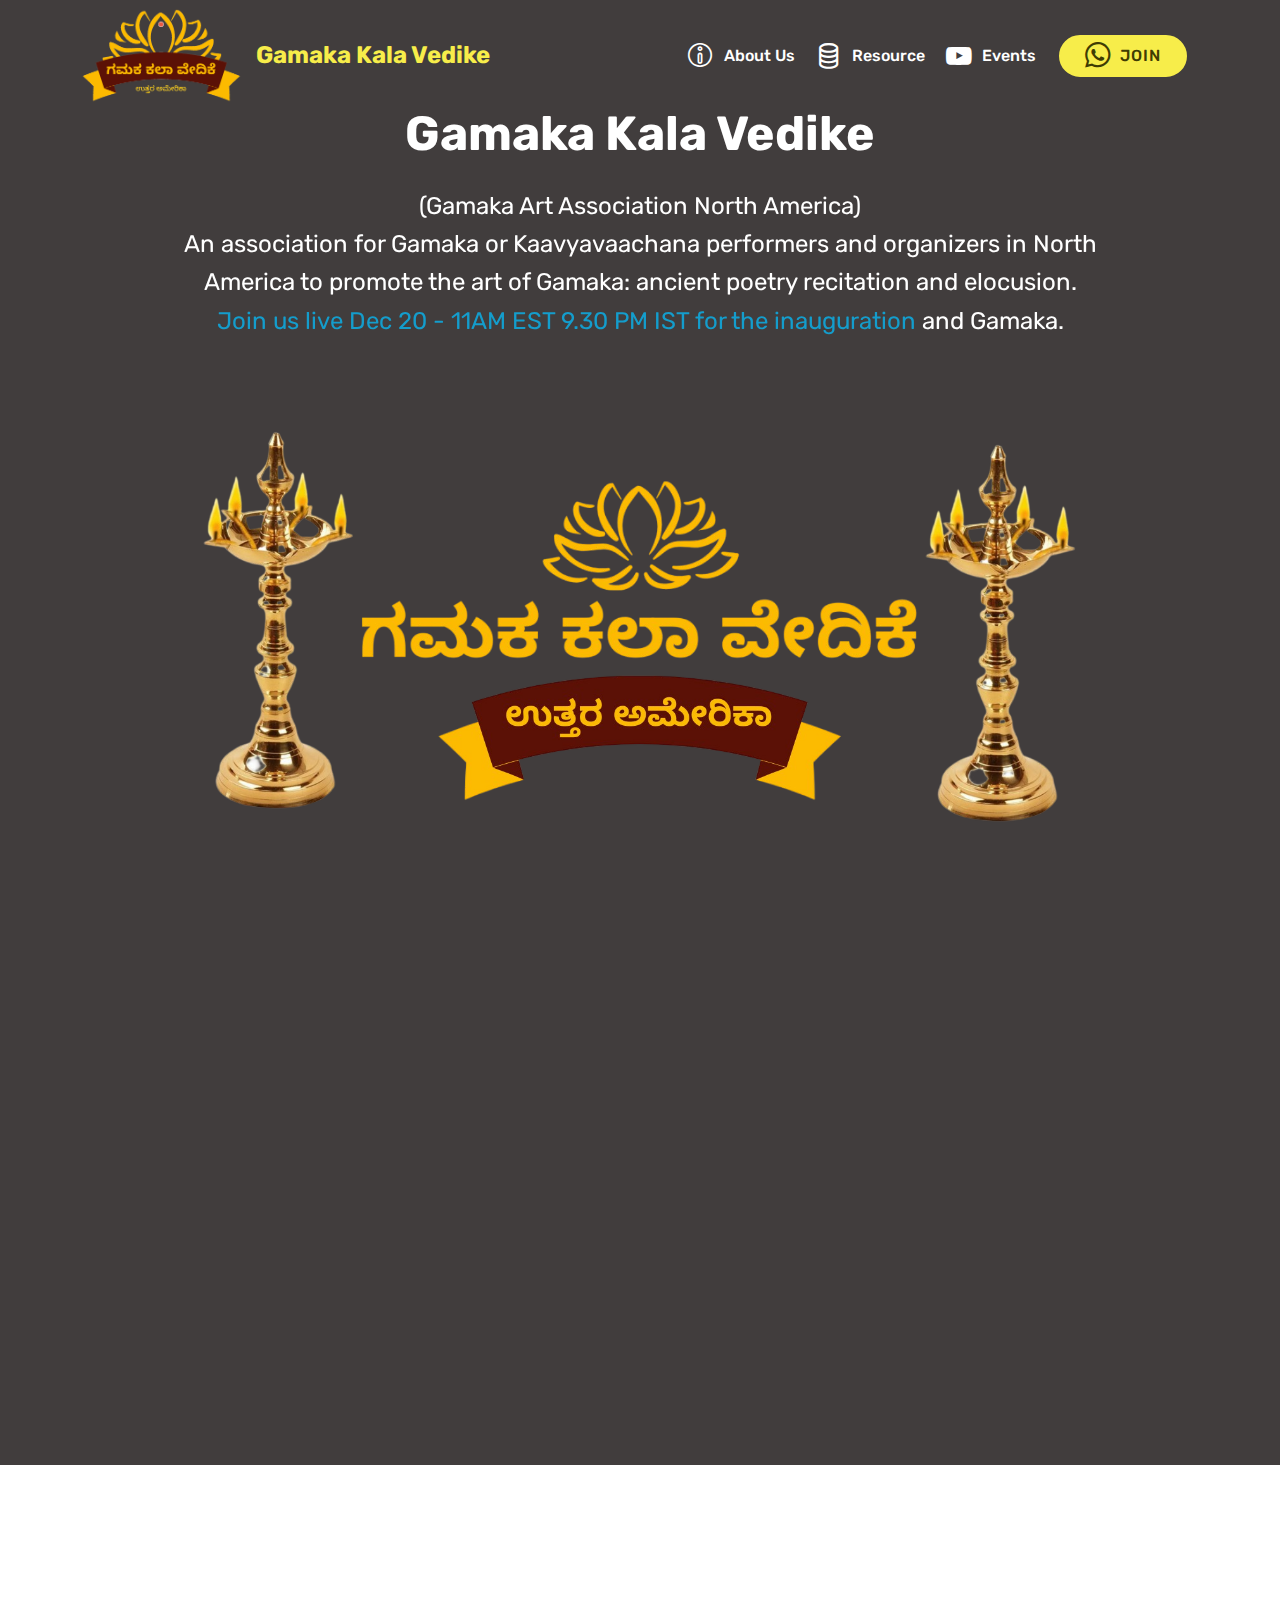
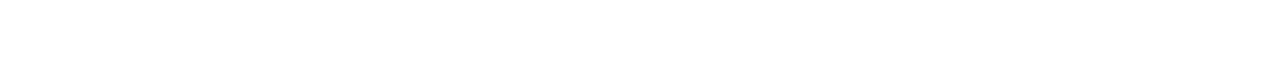
==== index.html @ f0cdc7da "create github pages" ====
<!DOCTYPE html>
<html  >
<head>
  <!-- Site made with Mobirise Website Builder v4.12.3, https://mobirise.com -->
  <meta charset="UTF-8">
  <meta http-equiv="X-UA-Compatible" content="IE=edge">
  <meta name="generator" content="Mobirise v4.12.3, mobirise.com">
  <meta name="twitter:card" content="summary_large_image"/>
  <meta name="twitter:image:src" content="assets/images/index-meta.png">
  <meta property="og:image" content="assets/images/index-meta.png">
  <meta name="twitter:title" content="Home">
  <meta name="viewport" content="width=device-width, initial-scale=1, minimum-scale=1">
  <link rel="shortcut icon" href="assets/images/gamakakala-logohight.png" type="image/x-icon">
  <meta name="description" content="">
  
  
  <title>Home</title>
  <link rel="stylesheet" href="assets/web/assets/mobirise-icons-bold/mobirise-icons-bold.css">
  <link rel="stylesheet" href="assets/web/assets/mobirise-icons2/mobirise2.css">
  <link rel="stylesheet" href="assets/bootstrap/css/bootstrap.min.css">
  <link rel="stylesheet" href="assets/bootstrap/css/bootstrap-grid.min.css">
  <link rel="stylesheet" href="assets/bootstrap/css/bootstrap-reboot.min.css">
  <link rel="stylesheet" href="assets/animatecss/animate.min.css">
  <link rel="stylesheet" href="assets/dropdown/css/style.css">
  <link rel="stylesheet" href="assets/tether/tether.min.css">
  <link rel="stylesheet" href="assets/socicon/css/styles.css">
  <link rel="stylesheet" href="assets/theme/css/style.css">
  <link rel="preload" as="style" href="assets/mobirise/css/mbr-additional.css"><link rel="stylesheet" href="assets/mobirise/css/mbr-additional.css" type="text/css">
  
  
  
</head>
<body>
  <section class="menu cid-s7NEBs3sLs" once="menu" id="menu1-0">

    

    <nav class="navbar navbar-expand beta-menu navbar-dropdown align-items-center navbar-fixed-top navbar-toggleable-sm">
        <button class="navbar-toggler navbar-toggler-right" type="button" data-toggle="collapse" data-target="#navbarSupportedContent" aria-controls="navbarSupportedContent" aria-expanded="false" aria-label="Toggle navigation">
            <div class="hamburger">
                <span></span>
                <span></span>
                <span></span>
                <span></span>
            </div>
        </button>
        <div class="menu-logo">
            <div class="navbar-brand">
                <span class="navbar-logo">
                    <a href="https://gamakakala.org">
                         <img src="assets/images/gamakakala-logohight.png" alt="Mobirise" title="" style="height: 6rem;">
                    </a>
                </span>
                <span class="navbar-caption-wrap"><a class="navbar-caption text-success display-5" href="http://www.gamakakala.org">
                        Gamaka Kala Vedike</a></span>
            </div>
        </div>
        <div class="collapse navbar-collapse" id="navbarSupportedContent">
            <ul class="navbar-nav nav-dropdown" data-app-modern-menu="true"><li class="nav-item">
                    <a class="nav-link link text-white display-4" href="about.html"><span class="mbrib-info mbr-iconfont mbr-iconfont-btn"></span>
                        
                        About Us
                    </a>
                </li><li class="nav-item"><a class="nav-link link text-white display-4" href="resource.html"><span class="mobi-mbri mobi-mbri-database mbr-iconfont mbr-iconfont-btn"></span>Resource</a></li><li class="nav-item">
                    <a class="nav-link link text-white display-4" href="events.html"><span class="socicon socicon-youtube mbr-iconfont mbr-iconfont-btn"></span>
                        
                        Events</a>
                </li></ul>
            <div class="navbar-buttons mbr-section-btn"><a class="btn btn-sm btn-success display-4" href="https://www.facebook.com/groups/2649922618562160" target="_blank"><span class="socicon socicon-whatsapp mbr-iconfont mbr-iconfont-btn"></span>
                    
                    JOIN</a></div>
        </div>
    </nav>
</section>

<section class="engine"><a href="https://mobirise.info/i">free web creation software</a></section><section class="header4 cid-s7NVdqr4i0" id="header4-7">

    

    

    <div class="container">
        <div class="row justify-content-md-center">
            <div class="media-content col-md-10">
                <h1 class="mbr-section-title align-center mbr-white pb-3 mbr-bold mbr-fonts-style display-2">Gamaka Kala Vedike</h1>
                
                <div class="mbr-text align-center mbr-white pb-3">
                    <p class="mbr-text mbr-fonts-style display-5">
                        (Gamaka Art Association North America)<br>An association for Gamaka or Kaavyavaachana performers and organizers in North America to promote the art of Gamaka: ancient poetry recitation and elocusion.<br><a href="http://bit.ly/gamaka" target="_blank">Join us live Dec 20 - 11AM EST 9.30 PM IST for the inauguration</a>&nbsp;and Gamaka.<br>
                    </p>
                </div>
                
            </div>
            <div class="mbr-figure pt-5">
                <img src="assets/images/gamaka-nat-v2-1.png" alt="Mobirise" title="" style="width: 80%;">
            </div>
        </div>
    </div>
</section>

<section class="mbr-section form1 cid-s7NSHzChxS" id="form1-6">

    

    
    <div class="container">
        <div class="row justify-content-center">
            <div class="title col-12 col-lg-8">
                <h2 class="mbr-section-title align-center pb-3 mbr-fonts-style display-2">
                    CONTACT FORM
                </h2>
                <h3 class="mbr-section-subtitle align-center mbr-light pb-3 mbr-fonts-style display-5">Get in touch with us; join us!</h3>
            </div>
        </div>
    </div>
    <div class="container">
        <div class="row justify-content-center">
            <div class="media-container-column col-lg-8" data-form-type="formoid">
                <!---Formbuilder Form--->
                <form action="https://mobirise.com/" method="POST" class="mbr-form form-with-styler" data-form-title="Mobirise Form"><input type="hidden" name="email" data-form-email="true" value="D4u4CJwfIq8GP50N/EvflK7yqZ7VTFRrz1gH/+6jGFUzDBygM/PMvpFRmNLIQyuiH9C1dJo1rp2cYY/dZ5E023q82LsS6z43+KZqED38R68aZw31D2ewgvrB7MjeIgRw">
                    <div class="row">
                        <div hidden="hidden" data-form-alert="" class="alert alert-success col-12">Thanks for filling out the form!</div>
                        <div hidden="hidden" data-form-alert-danger="" class="alert alert-danger col-12">
                        </div>
                    </div>
                    <div class="dragArea row">
                        <div class="col-md-4  form-group" data-for="name">
                            <label for="name-form1-6" class="form-control-label mbr-fonts-style display-7">Name</label>
                            <input type="text" name="name" data-form-field="Name" required="required" class="form-control display-7" id="name-form1-6">
                        </div>
                        <div class="col-md-4  form-group" data-for="email">
                            <label for="email-form1-6" class="form-control-label mbr-fonts-style display-7">Email</label>
                            <input type="email" name="email" data-form-field="Email" required="required" class="form-control display-7" id="email-form1-6">
                        </div>
                        <div data-for="phone" class="col-md-4  form-group">
                            <label for="phone-form1-6" class="form-control-label mbr-fonts-style display-7">Phone</label>
                            <input type="tel" name="phone" data-form-field="Phone" class="form-control display-7" id="phone-form1-6">
                        </div>
                        <div data-for="message" class="col-md-12 form-group">
                            <label for="message-form1-6" class="form-control-label mbr-fonts-style display-7">Message</label>
                            <textarea name="message" data-form-field="Message" class="form-control display-7" id="message-form1-6"></textarea>
                        </div>
                        <div class="col-md-12 input-group-btn align-center"><button type="submit" class="btn btn-form btn-success display-4" href="mailto:kaavyavaachana@gmail.com"><span class="socicon socicon-mail mbr-iconfont mbr-iconfont-btn"></span>SEND</button></div>
                    </div>
                </form><!---Formbuilder Form--->
            </div>
        </div>
    </div>
</section>

<section class="cid-s7NYwqp7ku mbr-reveal" id="footer1-8">

    

    

    <div class="container">
        <div class="media-container-row content text-white">
            <div class="col-12 col-md-3">
                <div class="media-wrap">
                    <a href="http://gamakakala.org">
                        <img src="assets/images/gamakakala-logohight.png" alt="Mobirise" title="">
                    </a>
                </div>
            </div>
            <div class="col-12 col-md-3 mbr-fonts-style display-7">
                <h5 class="pb-3">Contacts</h5>
                <p class="mbr-text">kaavyavaachana - gmail.com<br><a href="http://www.gamakakala.org" class="text-success">http://www.gamakakala.org</a></p>
            </div>
            <div class="col-12 col-md-3 mbr-fonts-style display-7">
                <h5 class="pb-3"></h5>
                <p class="mbr-text"><br><br></p>
            </div>
            <div class="col-12 col-md-3 mbr-fonts-style display-7">
                <h5 class="pb-3"></h5>
                <p class="mbr-text"></p>
            </div>
        </div>
        <div class="footer-lower">
            <div class="media-container-row">
                <div class="col-sm-12">
                    <hr>
                </div>
            </div>
            <div class="media-container-row mbr-white">
                <div class="col-sm-6 copyright">
                    <p class="mbr-text mbr-fonts-style display-7">
                        © Copyright 2020 GAKAVENA - All Rights Reserved
                    </p>
                </div>
                <div class="col-md-6">
                    <div class="social-list align-right">
                        <div class="soc-item">
                            <a href="https://www.youtube.com/channel/UCVbniiZq8bMum5ZDbmAj9BQ" target="_blank">
                                <span class="mbr-iconfont mbr-iconfont-social socicon-youtube socicon"></span>
                            </a>
                        </div>
                        <div class="soc-item">
                            <a href="https://www.facebook.com/groups/havyaks" target="_blank">
                                <span class="mbr-iconfont mbr-iconfont-social socicon-facebook socicon"></span>
                            </a>
                        </div>
                        <div class="soc-item">
                            <a href="https://www.youtube.com/c/mobirise" target="_blank">
                                <span class="mbr-iconfont mbr-iconfont-social socicon-twitter socicon"></span>
                            </a>
                        </div>
                        
                        
                        
                    </div>
                </div>
            </div>
        </div>
    </div>
</section>


  <script src="assets/web/assets/jquery/jquery.min.js"></script>
  <script src="assets/popper/popper.min.js"></script>
  <script src="assets/bootstrap/js/bootstrap.min.js"></script>
  <script src="assets/smoothscroll/smooth-scroll.js"></script>
  <script src="assets/viewportchecker/jquery.viewportchecker.js"></script>
  <script src="assets/dropdown/js/nav-dropdown.js"></script>
  <script src="assets/dropdown/js/navbar-dropdown.js"></script>
  <script src="assets/touchswipe/jquery.touch-swipe.min.js"></script>
  <script src="assets/tether/tether.min.js"></script>
  <script src="assets/theme/js/script.js"></script>
  <script src="assets/formoid/formoid.min.js"></script>
  
  
 <div id="scrollToTop" class="scrollToTop mbr-arrow-up"><a style="text-align: center;"><i class="mbr-arrow-up-icon mbr-arrow-up-icon-cm cm-icon cm-icon-smallarrow-up"></i></a></div>
    <input name="animation" type="hidden">
  </body>
</html>
---- assets/web/assets/mobirise-icons-bold/mobirise-icons-bold.css ----
@font-face {
  font-family: 'mobirise-icons-bold';
  font-display: swap;
  src:  url('mobirise-icons-bold.eot?m1l4yr');
  src:  url('mobirise-icons-bold.eot?m1l4yr#iefix') format('embedded-opentype'),
    url('mobirise-icons-bold.ttf?m1l4yr') format('truetype'),
    url('mobirise-icons-bold.woff?m1l4yr') format('woff'),
    url('mobirise-icons-bold.svg?m1l4yr#mobirise-icons-bold') format('svg');
  font-weight: normal;
  font-style: normal;
}

[class^="mbrib-"], [class*="mbrib-"] {
  /* use !important to prevent issues with browser extensions that change fonts */
  font-family: 'mobirise-icons-bold' !important;
  speak: none;
  font-style: normal;
  font-weight: normal;
  font-variant: normal;
  text-transform: none;
  line-height: 1;

  /* Better Font Rendering =========== */
  -webkit-font-smoothing: antialiased;
  -moz-osx-font-smoothing: grayscale;
}

.mbrib-add-submenu:before {
  content: "\e900";
}
.mbrib-alert:before {
  content: "\e901";
}
.mbrib-align-center:before {
  content: "\e902";
}
.mbrib-align-justify:before {
  content: "\e903";
}
.mbrib-align-left:before {
  content: "\e904";
}
.mbrib-align-right:before {
  content: "\e905";
}
.mbrib-android:before {
  content: "\e906";
}
.mbrib-apple:before {
  content: "\e907";
}
.mbrib-arrow-down:before {
  content: "\e908";
}
.mbrib-arrow-next:before {
  content: "\e909";
}
.mbrib-arrow-prev:before {
  content: "\e90a";
}
.mbrib-arrow-up:before {
  content: "\e90b";
}
.mbrib-bold:before {
  content: "\e90c";
}
.mbrib-bookmark:before {
  content: "\e90d";
}
.mbrib-bootstrap:before {
  content: "\e90e";
}
.mbrib-briefcase:before {
  content: "\e90f";
}
.mbrib-browse:before {
  content: "\e910";
}
.mbrib-bulleted-list:before {
  content: "\e911";
}
.mbrib-calendar:before {
  content: "\e912";
}
.mbrib-camera:before {
  content: "\e913";
}
.mbrib-cart-add:before {
  content: "\e914";
}
.mbrib-cart-full:before {
  content: "\e915";
}
.mbrib-cash:before {
  content: "\e916";
}
.mbrib-change-style:before {
  content: "\e917";
}
.mbrib-chat:before {
  content: "\e918";
}
.mbrib-clock:before {
  content: "\e919";
}
.mbrib-close:before {
  content: "\e91a";
}
.mbrib-cloud:before {
  content: "\e91b";
}
.mbrib-code:before {
  content: "\e91c";
}
.mbrib-contact-form:before {
  content: "\e91d";
}
.mbrib-credit-card:before {
  content: "\e91e";
}
.mbrib-cursor-click:before {
  content: "\e91f";
}
.mbrib-cust-feedback:before {
  content: "\e920";
}
.mbrib-database:before {
  content: "\e921";
}
.mbrib-delivery:before {
  content: "\e922";
}
.mbrib-desktop:before {
  content: "\e923";
}
.mbrib-devices:before {
  content: "\e924";
}
.mbrib-down:before {
  content: "\e925";
}
.mbrib-download:before {
  content: "\e926";
}
.mbrib-drag-n-drop:before {
  content: "\e927";
}
.mbrib-drag-n-drop2:before {
  content: "\e928";
}
.mbrib-edit:before {
  content: "\e929";
}
.mbrib-edit2:before {
  content: "\e92a";
}
.mbrib-error:before {
  content: "\e92b";
}
.mbrib-extension:before {
  content: "\e92c";
}
.mbrib-features:before {
  content: "\e92d";
}
.mbrib-file:before {
  content: "\e92e";
}
.mbrib-flag:before {
  content: "\e92f";
}
.mbrib-folder:before {
  content: "\e930";
}
.mbrib-gift:before {
  content: "\e931";
}
.mbrib-github:before {
  content: "\e932";
}
.mbrib-globe-2:before {
  content: "\e933";
}
.mbrib-globe:before {
  content: "\e934";
}
.mbrib-growing-chart:before {
  content: "\e935";
}
.mbrib-hearth:before {
  content: "\e936";
}
.mbrib-help:before {
  content: "\e937";
}
.mbrib-home:before {
  content: "\e938";
}
.mbrib-hot-cup:before {
  content: "\e939";
}
.mbrib-idea:before {
  content: "\e93a";
}
.mbrib-image-gallery:before {
  content: "\e93b";
}
.mbrib-image-slider:before {
  content: "\e93c";
}
.mbrib-info:before {
  content: "\e93d";
}
.mbrib-italic:before {
  content: "\e93e";
}
.mbrib-key:before {
  content: "\e93f";
}
.mbrib-laptop:before {
  content: "\e940";
}
.mbrib-layers:before {
  content: "\e941";
}
.mbrib-left-right:before {
  content: "\e942";
}
.mbrib-left:before {
  content: "\e943";
}
.mbrib-letter:before {
  content: "\e944";
}
.mbrib-like:before {
  content: "\e945";
}
.mbrib-link:before {
  content: "\e946";
}
.mbrib-lock:before {
  content: "\e947";
}
.mbrib-login:before {
  content: "\e948";
}
.mbrib-logout:before {
  content: "\e949";
}
.mbrib-magic-stick:before {
  content: "\e94a";
}
.mbrib-map-pin:before {
  content: "\e94b";
}
.mbrib-menu:before {
  content: "\e94c";
}
.mbrib-mobile:before {
  content: "\e94d";
}
.mbrib-mobile2:before {
  content: "\e94e";
}
.mbrib-mobirise:before {
  content: "\e94f";
}
.mbrib-more-horizontal:before {
  content: "\e950";
}
.mbrib-more-vertical:before {
  content: "\e951";
}
.mbrib-music:before {
  content: "\e952";
}
.mbrib-new-file:before {
  content: "\e953";
}
.mbrib-numbered-list:before {
  content: "\e954";
}
.mbrib-opened-folder:before {
  content: "\e955";
}
.mbrib-pages:before {
  content: "\e956";
}
.mbrib-paper-plane:before {
  content: "\e957";
}
.mbrib-paperclip:before {
  content: "\e958";
}
.mbrib-photo:before {
  content: "\e959";
}
.mbrib-photos:before {
  content: "\e95a";
}
.mbrib-pin:before {
  content: "\e95b";
}
.mbrib-play:before {
  content: "\e95c";
}
.mbrib-plus:before {
  content: "\e95d";
}
.mbrib-preview:before {
  content: "\e95e";
}
.mbrib-print:before {
  content: "\e95f";
}
.mbrib-protect:before {
  content: "\e960";
}
.mbrib-question:before {
  content: "\e961";
}
.mbrib-quote-left:before {
  content: "\e962";
}
.mbrib-quote-right:before {
  content: "\e963";
}
.mbrib-redo:before {
  content: "\e964";
}
.mbrib-refresh:before {
  content: "\e965";
}
.mbrib-responsive:before {
  content: "\e966";
}
.mbrib-right:before {
  content: "\e967";
}
.mbrib-rocket:before {
  content: "\e968";
}
.mbrib-sad-face:before {
  content: "\e969";
}
.mbrib-sale:before {
  content: "\e96a";
}
.mbrib-save:before {
  content: "\e96b";
}
.mbrib-search:before {
  content: "\e96c";
}
.mbrib-setting:before {
  content: "\e96d";
}
.mbrib-setting2:before {
  content: "\e96e";
}
.mbrib-setting3:before {
  content: "\e96f";
}
.mbrib-share:before {
  content: "\e970";
}
.mbrib-shopping-bag:before {
  content: "\e971";
}
.mbrib-shopping-basket:before {
  content: "\e972";
}
.mbrib-shopping-cart:before {
  content: "\e973";
}
.mbrib-sites:before {
  content: "\e974";
}
.mbrib-smile-face:before {
  content: "\e975";
}
.mbrib-speed:before {
  content: "\e976";
}
.mbrib-star:before {
  content: "\e977";
}
.mbrib-success:before {
  content: "\e978";
}
.mbrib-sun:before {
  content: "\e979";
}
.mbrib-sun2:before {
  content: "\e97a";
}
.mbrib-tablet-vertical:before {
  content: "\e97b";
}
.mbrib-tablet:before {
  content: "\e97c";
}
.mbrib-target:before {
  content: "\e97d";
}
.mbrib-timer:before {
  content: "\e97e";
}
.mbrib-to-ftp:before {
  content: "\e97f";
}
.mbrib-to-local-drive:before {
  content: "\e980";
}
.mbrib-touch-swipe:before {
  content: "\e981";
}
.mbrib-touch:before {
  content: "\e982";
}
.mbrib-trash:before {
  content: "\e983";
}
.mbrib-underline:before {
  content: "\e984";
}
.mbrib-undo:before {
  content: "\e985";
}
.mbrib-unlink:before {
  content: "\e986";
}
.mbrib-unlock:before {
  content: "\e987";
}
.mbrib-up-down:before {
  content: "\e988";
}
.mbrib-up:before {
  content: "\e989";
}
.mbrib-update:before {
  content: "\e98a";
}
.mbrib-upload:before {
  content: "\e98b";
}
.mbrib-user:before {
  content: "\e98c";
}
.mbrib-user2:before {
  content: "\e98d";
}
.mbrib-users:before {
  content: "\e98e";
}
.mbrib-video-play:before {
  content: "\e98f";
}
.mbrib-video:before {
  content: "\e990";
}
.mbrib-watch:before {
  content: "\e991";
}
.mbrib-website-theme:before {
  content: "\e992";
}
.mbrib-wifi:before {
  content: "\e993";
}
.mbrib-windows:before {
  content: "\e994";
}
.mbrib-zoom-out:before {
  content: "\e995";
}
---- assets/web/assets/mobirise-icons2/mobirise2.css ----
@font-face {
  font-family: 'Moririse2';
  font-display: swap;
  src:  url('mobirise2.eot?f2bix4');
  src:  url('mobirise2.eot?f2bix4#iefix') format('embedded-opentype'),
    url('mobirise2.ttf?f2bix4') format('truetype'),
    url('mobirise2.woff?f2bix4') format('woff'),
    url('mobirise2.svg?f2bix4#mobirise2') format('svg');
  font-weight: normal;
  font-style: normal;
}

[class^="mobi-"], [class*=" mobi-"] {
  /* use !important to prevent issues with browser extensions that change fonts */
  font-family: 'Moririse2' !important;
  speak: none;
  font-style: normal;
  font-weight: normal;
  font-variant: normal;
  text-transform: none;
  line-height: 1;

  /* Better Font Rendering =========== */
  -webkit-font-smoothing: antialiased;
  -moz-osx-font-smoothing: grayscale;
}

.mobi-mbri-add-submenu:before {
  content: "\e900";
}
.mobi-mbri-alert:before {
  content: "\e901";
}
.mobi-mbri-align-center:before {
  content: "\e902";
}
.mobi-mbri-align-justify:before {
  content: "\e903";
}
.mobi-mbri-align-left:before {
  content: "\e904";
}
.mobi-mbri-align-right:before {
  content: "\e905";
}
.mobi-mbri-android:before {
  content: "\e906";
}
.mobi-mbri-apple:before {
  content: "\e907";
}
.mobi-mbri-arrow-down:before {
  content: "\e908";
}
.mobi-mbri-arrow-next:before {
  content: "\e909";
}
.mobi-mbri-arrow-prev:before {
  content: "\e90a";
}
.mobi-mbri-arrow-up:before {
  content: "\e90b";
}
.mobi-mbri-bold:before {
  content: "\e90c";
}
.mobi-mbri-bookmark:before {
  content: "\e90d";
}
.mobi-mbri-bootstrap:before {
  content: "\e90e";
}
.mobi-mbri-briefcase:before {
  content: "\e90f";
}
.mobi-mbri-browse:before {
  content: "\e910";
}
.mobi-mbri-bulleted-list:before {
  content: "\e911";
}
.mobi-mbri-calendar:before {
  content: "\e912";
}
.mobi-mbri-camera:before {
  content: "\e913";
}
.mobi-mbri-cart-add:before {
  content: "\e914";
}
.mobi-mbri-cart-full:before {
  content: "\e915";
}
.mobi-mbri-cash:before {
  content: "\e916";
}
.mobi-mbri-change-style:before {
  content: "\e917";
}
.mobi-mbri-chat:before {
  content: "\e918";
}
.mobi-mbri-clock:before {
  content: "\e919";
}
.mobi-mbri-close:before {
  content: "\e91a";
}
.mobi-mbri-cloud:before {
  content: "\e91b";
}
.mobi-mbri-code:before {
  content: "\e91c";
}
.mobi-mbri-contact-form:before {
  content: "\e91d";
}
.mobi-mbri-credit-card:before {
  content: "\e91e";
}
.mobi-mbri-cursor-click:before {
  content: "\e91f";
}
.mobi-mbri-cust-feedback:before {
  content: "\e920";
}
.mobi-mbri-database:before {
  content: "\e921";
}
.mobi-mbri-delivery:before {
  content: "\e922";
}
.mobi-mbri-desktop:before {
  content: "\e923";
}
.mobi-mbri-devices:before {
  content: "\e924";
}
.mobi-mbri-down:before {
  content: "\e925";
}
.mobi-mbri-download-2:before {
  content: "\e926";
}
.mobi-mbri-download:before {
  content: "\e927";
}
.mobi-mbri-drag-n-drop-2:before {
  content: "\e928";
}
.mobi-mbri-drag-n-drop:before {
  content: "\e929";
}
.mobi-mbri-edit-2:before {
  content: "\e92a";
}
.mobi-mbri-edit:before {
  content: "\e92b";
}
.mobi-mbri-error:before {
  content: "\e92c";
}
.mobi-mbri-extension:before {
  content: "\e92d";
}
.mobi-mbri-features:before {
  content: "\e92e";
}
.mobi-mbri-file:before {
  content: "\e92f";
}
.mobi-mbri-flag:before {
  content: "\e930";
}
.mobi-mbri-folder:before {
  content: "\e931";
}
.mobi-mbri-gift:before {
  content: "\e932";
}
.mobi-mbri-github:before {
  content: "\e933";
}
.mobi-mbri-globe-2:before {
  content: "\e934";
}
.mobi-mbri-globe:before {
  content: "\e935";
}
.mobi-mbri-growing-chart:before {
  content: "\e936";
}
.mobi-mbri-hearth:before {
  content: "\e937";
}
.mobi-mbri-help:before {
  content: "\e938";
}
.mobi-mbri-home:before {
  content: "\e939";
}
.mobi-mbri-hot-cup:before {
  content: "\e93a";
}
.mobi-mbri-idea:before {
  content: "\e93b";
}
.mobi-mbri-image-gallery:before {
  content: "\e93c";
}
.mobi-mbri-image-slider:before {
  content: "\e93d";
}
.mobi-mbri-info:before {
  content: "\e93e";
}
.mobi-mbri-italic:before {
  content: "\e93f";
}
.mobi-mbri-key:before {
  content: "\e940";
}
.mobi-mbri-laptop:before {
  content: "\e941";
}
.mobi-mbri-layers:before {
  content: "\e942";
}
.mobi-mbri-left-right:before {
  content: "\e943";
}
.mobi-mbri-left:before {
  content: "\e944";
}
.mobi-mbri-letter:before {
  content: "\e945";
}
.mobi-mbri-like:before {
  content: "\e946";
}
.mobi-mbri-link:before {
  content: "\e947";
}
.mobi-mbri-lock:before {
  content: "\e948";
}
.mobi-mbri-login:before {
  content: "\e949";
}
.mobi-mbri-logout:before {
  content: "\e94a";
}
.mobi-mbri-magic-stick:before {
  content: "\e94b";
}
.mobi-mbri-map-pin:before {
  content: "\e94c";
}
.mobi-mbri-menu:before {
  content: "\e94d";
}
.mobi-mbri-mobile-2:before {
  content: "\e94e";
}
.mobi-mbri-mobile-horizontal:before {
  content: "\e94f";
}
.mobi-mbri-mobile:before {
  content: "\e950";
}
.mobi-mbri-mobirise:before {
  content: "\e951";
}
.mobi-mbri-more-horizontal:before {
  content: "\e952";
}
.mobi-mbri-more-vertical:before {
  content: "\e953";
}
.mobi-mbri-music:before {
  content: "\e954";
}
.mobi-mbri-new-file:before {
  content: "\e955";
}
.mobi-mbri-numbered-list:before {
  content: "\e956";
}
.mobi-mbri-opened-folder:before {
  content: "\e957";
}
.mobi-mbri-pages:before {
  content: "\e958";
}
.mobi-mbri-paper-plane:before {
  content: "\e959";
}
.mobi-mbri-paperclip:before {
  content: "\e95a";
}
.mobi-mbri-phone:before {
  content: "\e95b";
}
.mobi-mbri-photo:before {
  content: "\e95c";
}
.mobi-mbri-photos:before {
  content: "\e95d";
}
.mobi-mbri-pin:before {
  content: "\e95e";
}
.mobi-mbri-play:before {
  content: "\e95f";
}
.mobi-mbri-plus:before {
  content: "\e960";
}
.mobi-mbri-preview:before {
  content: "\e961";
}
.mobi-mbri-print:before {
  content: "\e962";
}
.mobi-mbri-protect:before {
  content: "\e963";
}
.mobi-mbri-question:before {
  content: "\e964";
}
.mobi-mbri-quote-left:before {
  content: "\e965";
}
.mobi-mbri-quote-right:before {
  content: "\e966";
}
.mobi-mbri-redo:before {
  content: "\e967";
}
.mobi-mbri-refresh:before {
  content: "\e968";
}
.mobi-mbri-responsive-2:before {
  content: "\e969";
}
.mobi-mbri-responsive:before {
  content: "\e96a";
}
.mobi-mbri-right:before {
  content: "\e96b";
}
.mobi-mbri-rocket:before {
  content: "\e96c";
}
.mobi-mbri-sad-face:before {
  content: "\e96d";
}
.mobi-mbri-sale:before {
  content: "\e96e";
}
.mobi-mbri-save:before {
  content: "\e96f";
}
.mobi-mbri-search:before {
  content: "\e970";
}
.mobi-mbri-setting-2:before {
  content: "\e971";
}
.mobi-mbri-setting-3:before {
  content: "\e972";
}
.mobi-mbri-setting:before {
  content: "\e973";
}
.mobi-mbri-share:before {
  content: "\e974";
}
.mobi-mbri-shopping-bag:before {
  content: "\e975";
}
.mobi-mbri-shopping-basket:before {
  content: "\e976";
}
.mobi-mbri-shopping-cart:before {
  content: "\e977";
}
.mobi-mbri-sites:before {
  content: "\e978";
}
.mobi-mbri-smile-face:before {
  content: "\e979";
}
.mobi-mbri-speed:before {
  content: "\e97a";
}
.mobi-mbri-star:before {
  content: "\e97b";
}
.mobi-mbri-success:before {
  content: "\e97c";
}
.mobi-mbri-sun:before {
  content: "\e97d";
}
.mobi-mbri-sun2:before {
  content: "\e97e";
}
.mobi-mbri-tablet-vertical:before {
  content: "\e97f";
}
.mobi-mbri-tablet:before {
  content: "\e980";
}
.mobi-mbri-target:before {
  content: "\e981";
}
.mobi-mbri-timer:before {
  content: "\e982";
}
.mobi-mbri-to-ftp:before {
  content: "\e983";
}
.mobi-mbri-to-local-drive:before {
  content: "\e984";
}
.mobi-mbri-touch-swipe:before {
  content: "\e985";
}
.mobi-mbri-touch:before {
  content: "\e986";
}
.mobi-mbri-trash:before {
  content: "\e987";
}
.mobi-mbri-underline:before {
  content: "\e988";
}
.mobi-mbri-undo:before {
  content: "\e989";
}
.mobi-mbri-unlink:before {
  content: "\e98a";
}
.mobi-mbri-unlock:before {
  content: "\e98b";
}
.mobi-mbri-up-down:before {
  content: "\e98c";
}
.mobi-mbri-up:before {
  content: "\e98d";
}
.mobi-mbri-update:before {
  content: "\e98e";
}
.mobi-mbri-upload-2:before {
  content: "\e98f";
}
.mobi-mbri-upload:before {
  content: "\e990";
}
.mobi-mbri-user-2:before {
  content: "\e991";
}
.mobi-mbri-user:before {
  content: "\e992";
}
.mobi-mbri-users:before {
  content: "\e993";
}
.mobi-mbri-video-play:before {
  content: "\e994";
}
.mobi-mbri-video:before {
  content: "\e995";
}
.mobi-mbri-watch:before {
  content: "\e996";
}
.mobi-mbri-website-theme-2:before {
  content: "\e997";
}
.mobi-mbri-website-theme:before {
  content: "\e998";
}
.mobi-mbri-wifi:before {
  content: "\e999";
}
.mobi-mbri-windows:before {
  content: "\e99a";
}
.mobi-mbri-zoom-in:before {
  content: "\e99b";
}
.mobi-mbri-zoom-out:before {
  content: "\e99c";
}
---- assets/dropdown/css/style.css ----
.navbar-dropdown {
  left: 0;
  padding: 0;
  position: absolute;
  right: 0;
  top: 0;
  transition: all 0.45s ease;
  z-index: 1030;
  background: #282828; }
  .navbar-dropdown .navbar-logo {
    margin-right: 0.8rem;
    transition: margin 0.3s ease-in-out;
    vertical-align: middle; }
    .navbar-dropdown .navbar-logo img {
      height: 3.125rem;
      transition: all 0.3s ease-in-out; }
    .navbar-dropdown .navbar-logo.mbr-iconfont {
      font-size: 3.125rem;
      line-height: 3.125rem; }
  .navbar-dropdown .navbar-caption {
    font-weight: 700;
    white-space: normal;
    vertical-align: -4px;
    line-height: 3.125rem !important; }
    .navbar-dropdown .navbar-caption, .navbar-dropdown .navbar-caption:hover {
      color: inherit;
      text-decoration: none; }
  .navbar-dropdown .mbr-iconfont + .navbar-caption {
    vertical-align: -1px; }
  .navbar-dropdown.navbar-fixed-top {
    position: fixed; }
  .navbar-dropdown .navbar-brand span {
    vertical-align: -4px; }
  .navbar-dropdown.bg-color.transparent {
    background: none; }
  .navbar-dropdown.navbar-short .navbar-brand {
    padding: 0.625rem 0; }
    .navbar-dropdown.navbar-short .navbar-brand span {
      vertical-align: -1px; }
  .navbar-dropdown.navbar-short .navbar-caption {
    line-height: 2.375rem !important;
    vertical-align: -2px; }
  .navbar-dropdown.navbar-short .navbar-logo {
    margin-right: 0.5rem; }
    .navbar-dropdown.navbar-short .navbar-logo img {
      height: 2.375rem; }
    .navbar-dropdown.navbar-short .navbar-logo.mbr-iconfont {
      font-size: 2.375rem;
      line-height: 2.375rem; }
  .navbar-dropdown.navbar-short .mbr-table-cell {
    height: 3.625rem; }
  .navbar-dropdown .navbar-close {
    left: 0.6875rem;
    position: fixed;
    top: 0.75rem;
    z-index: 1000; }
  .navbar-dropdown .hamburger-icon {
    content: "";
    display: inline-block;
    vertical-align: middle;
    width: 16px;
    -webkit-box-shadow: 0 -6px 0 1px #282828,0 0 0 1px #282828,0 6px 0 1px #282828;
    -moz-box-shadow: 0 -6px 0 1px #282828,0 0 0 1px #282828,0 6px 0 1px #282828;
    box-shadow: 0 -6px 0 1px #282828,0 0 0 1px #282828,0 6px 0 1px #282828; }

.dropdown-menu .dropdown-toggle[data-toggle="dropdown-submenu"]::after {
  border-bottom: 0.35em solid transparent;
  border-left: 0.35em solid;
  border-right: 0;
  border-top: 0.35em solid transparent;
  margin-left: 0.3rem; }

.dropdown-menu .dropdown-item:focus {
  outline: 0; }

.nav-dropdown {
  font-size: 0.75rem;
  font-weight: 500;
  height: auto !important; }
  .nav-dropdown .nav-btn {
    padding-left: 1rem; }
  .nav-dropdown .link {
    margin: .667em 1.667em;
    font-weight: 500;
    padding: 0;
    transition: color .2s ease-in-out; }
    .nav-dropdown .link.dropdown-toggle {
      margin-right: 2.583em; }
      .nav-dropdown .link.dropdown-toggle::after {
        margin-left: .25rem;
        border-top: 0.35em solid;
        border-right: 0.35em solid transparent;
        border-left: 0.35em solid transparent;
        border-bottom: 0; }
      .nav-dropdown .link.dropdown-toggle[aria-expanded="true"] {
        margin: 0;
        padding: 0.667em 3.263em  0.667em 1.667em; }
  .nav-dropdown .link::after,
  .nav-dropdown .dropdown-item::after {
    color: inherit; }
  .nav-dropdown .btn {
    font-size: 0.75rem;
    font-weight: 700;
    letter-spacing: 0;
    margin-bottom: 0;
    padding-left: 1.25rem;
    padding-right: 1.25rem; }
  .nav-dropdown .dropdown-menu {
    border-radius: 0;
    border: 0;
    left: 0;
    margin: 0;
    padding-bottom: 1.25rem;
    padding-top: 1.25rem;
    position: relative; }
  .nav-dropdown .dropdown-submenu {
    margin-left: 0.125rem;
    top: 0; }
  .nav-dropdown .dropdown-item {
    font-weight: 500;
    line-height: 2;
    padding: 0.3846em 4.615em 0.3846em 1.5385em;
    position: relative;
    transition: color .2s ease-in-out, background-color .2s ease-in-out; }
    .nav-dropdown .dropdown-item::after {
      margin-top: -0.3077em;
      position: absolute;
      right: 1.1538em;
      top: 50%; }
    .nav-dropdown .dropdown-item:focus, .nav-dropdown .dropdown-item:hover {
      background: none; }

@media (max-width: 767px) {
  .nav-dropdown.navbar-toggleable-sm {
    bottom: 0;
    display: none;
    left: 0;
    overflow-x: hidden;
    position: fixed;
    top: 0;
    transform: translateX(-100%);
    -ms-transform: translateX(-100%);
    -webkit-transform: translateX(-100%);
    width: 18.75rem;
    z-index: 999; } }
.nav-dropdown.navbar-toggleable-xl {
  bottom: 0;
  display: none;
  left: 0;
  overflow-x: hidden;
  position: fixed;
  top: 0;
  transform: translateX(-100%);
  -ms-transform: translateX(-100%);
  -webkit-transform: translateX(-100%);
  width: 18.75rem;
  z-index: 999; }

.nav-dropdown-sm {
  display: block !important;
  overflow-x: hidden;
  overflow: auto;
  padding-top: 3.875rem; }
  .nav-dropdown-sm::after {
    content: "";
    display: block;
    height: 3rem;
    width: 100%; }
  .nav-dropdown-sm.collapse.in ~ .navbar-close {
    display: block !important; }
  .nav-dropdown-sm.collapsing, .nav-dropdown-sm.collapse.in {
    transform: translateX(0);
    -ms-transform: translateX(0);
    -webkit-transform: translateX(0);
    transition: all 0.25s ease-out;
    -webkit-transition: all 0.25s ease-out;
    background: #282828; }
  .nav-dropdown-sm.collapsing[aria-expanded="false"] {
    transform: translateX(-100%);
    -ms-transform: translateX(-100%);
    -webkit-transform: translateX(-100%); }
  .nav-dropdown-sm .nav-item {
    display: block;
    margin-left: 0 !important;
    padding-left: 0; }
  .nav-dropdown-sm .link,
  .nav-dropdown-sm .dropdown-item {
    border-top: 1px dotted rgba(255, 255, 255, 0.1);
    font-size: 0.8125rem;
    line-height: 1.6;
    margin: 0 !important;
    padding: 0.875rem 2.4rem 0.875rem 1.5625rem !important;
    position: relative;
    white-space: normal; }
    .nav-dropdown-sm .link:focus, .nav-dropdown-sm .link:hover,
    .nav-dropdown-sm .dropdown-item:focus,
    .nav-dropdown-sm .dropdown-item:hover {
      background: rgba(0, 0, 0, 0.2) !important;
      color: #c0a375; }
  .nav-dropdown-sm .nav-btn {
    position: relative;
    padding: 1.5625rem 1.5625rem 0 1.5625rem; }
    .nav-dropdown-sm .nav-btn::before {
      border-top: 1px dotted rgba(255, 255, 255, 0.1);
      content: "";
      left: 0;
      position: absolute;
      top: 0;
      width: 100%; }
    .nav-dropdown-sm .nav-btn + .nav-btn {
      padding-top: 0.625rem; }
      .nav-dropdown-sm .nav-btn + .nav-btn::before {
        display: none; }
  .nav-dropdown-sm .btn {
    padding: 0.625rem 0; }
  .nav-dropdown-sm .dropdown-toggle[data-toggle="dropdown-submenu"]::after {
    margin-left: .25rem;
    border-top: 0.35em solid;
    border-right: 0.35em solid transparent;
    border-left: 0.35em solid transparent;
    border-bottom: 0; }
  .nav-dropdown-sm .dropdown-toggle[data-toggle="dropdown-submenu"][aria-expanded="true"]::after {
    border-top: 0;
    border-right: 0.35em solid transparent;
    border-left: 0.35em solid transparent;
    border-bottom: 0.35em solid; }
  .nav-dropdown-sm .dropdown-menu {
    margin: 0;
    padding: 0;
    position: relative;
    top: 0;
    left: 0;
    width: 100%;
    border: 0;
    float: none;
    border-radius: 0;
    background: none; }
  .nav-dropdown-sm .dropdown-submenu {
    left: 100%;
    margin-left: 0.125rem;
    margin-top: -1.25rem;
    top: 0; }

.navbar-toggleable-sm .nav-dropdown .dropdown-menu {
  position: absolute; }

.navbar-toggleable-sm .nav-dropdown .dropdown-submenu {
  left: 100%;
  margin-left: 0.125rem;
  margin-top: -1.25rem;
  top: 0; }

.navbar-toggleable-sm.opened .nav-dropdown .dropdown-menu {
  position: relative; }

.navbar-toggleable-sm.opened .nav-dropdown .dropdown-submenu {
  left: 0;
  margin-left: 00rem;
  margin-top: 0rem;
  top: 0; }

.is-builder .nav-dropdown.collapsing {
  transition: none !important; }

/*# sourceMappingURL=style.css.map */
---- assets/socicon/css/styles.css ----
@charset "UTF-8";

@font-face {
  font-family: 'Socicon';
  src:  url('../fonts/socicon.eot');
  src:  url('../fonts/socicon.eot?#iefix') format('embedded-opentype'),
    url('../fonts/socicon.woff2') format('woff2'),
    url('../fonts/socicon.ttf') format('truetype'),
    url('../fonts/socicon.woff') format('woff'),
    url('../fonts/socicon.svg#socicon') format('svg');
  font-weight: normal;
  font-style: normal;
}

[data-icon]:before {
  font-family: "socicon" !important;
  content: attr(data-icon);
  font-style: normal !important;
  font-weight: normal !important;
  font-variant: normal !important;
  text-transform: none !important;
  speak: none;
  line-height: 1;
  -webkit-font-smoothing: antialiased;
  -moz-osx-font-smoothing: grayscale;
}

[class^="socicon-"], [class*=" socicon-"] {
  /* use !important to prevent issues with browser extensions that change fonts */
  font-family: 'Socicon' !important;
  speak: none;
  font-style: normal;
  font-weight: normal;
  font-variant: normal;
  text-transform: none;
  line-height: 1;

  /* Better Font Rendering =========== */
  -webkit-font-smoothing: antialiased;
  -moz-osx-font-smoothing: grayscale;
}

.socicon-eitaa:before {
  content: "\e97c";
}
.socicon-soroush:before {
  content: "\e97d";
}
.socicon-bale:before {
  content: "\e97e";
}
.socicon-zazzle:before {
  content: "\e97b";
}
.socicon-society6:before {
  content: "\e97a";
}
.socicon-redbubble:before {
  content: "\e979";
}
.socicon-avvo:before {
  content: "\e978";
}
.socicon-stitcher:before {
  content: "\e977";
}
.socicon-googlehangouts:before {
  content: "\e974";
}
.socicon-dlive:before {
  content: "\e975";
}
.socicon-vsco:before {
  content: "\e976";
}
.socicon-flipboard:before {
  content: "\e973";
}
.socicon-ubuntu:before {
  content: "\e958";
}
.socicon-artstation:before {
  content: "\e959";
}
.socicon-invision:before {
  content: "\e95a";
}
.socicon-torial:before {
  content: "\e95b";
}
.socicon-collectorz:before {
  content: "\e95c";
}
.socicon-seenthis:before {
  content: "\e95d";
}
.socicon-googleplaymusic:before {
  content: "\e95e";
}
.socicon-debian:before {
  content: "\e95f";
}
.socicon-filmfreeway:before {
  content: "\e960";
}
.socicon-gnome:before {
  content: "\e961";
}
.socicon-itchio:before {
  content: "\e962";
}
.socicon-jamendo:before {
  content: "\e963";
}
.socicon-mix:before {
  content: "\e964";
}
.socicon-sharepoint:before {
  content: "\e965";
}
.socicon-tinder:before {
  content: "\e966";
}
.socicon-windguru:before {
  content: "\e967";
}
.socicon-cdbaby:before {
  content: "\e968";
}
.socicon-elementaryos:before {
  content: "\e969";
}
.socicon-stage32:before {
  content: "\e96a";
}
.socicon-tiktok:before {
  content: "\e96b";
}
.socicon-gitter:before {
  content: "\e96c";
}
.socicon-letterboxd:before {
  content: "\e96d";
}
.socicon-threema:before {
  content: "\e96e";
}
.socicon-splice:before {
  content: "\e96f";
}
.socicon-metapop:before {
  content: "\e970";
}
.socicon-naver:before {
  content: "\e971";
}
.socicon-remote:before {
  content: "\e972";
}
.socicon-internet:before {
  content: "\e957";
}
.socicon-moddb:before {
  content: "\e94b";
}
.socicon-indiedb:before {
  content: "\e94c";
}
.socicon-traxsource:before {
  content: "\e94d";
}
.socicon-gamefor:before {
  content: "\e94e";
}
.socicon-pixiv:before {
  content: "\e94f";
}
.socicon-myanimelist:before {
  content: "\e950";
}
.socicon-blackberry:before {
  content: "\e951";
}
.socicon-wickr:before {
  content: "\e952";
}
.socicon-spip:before {
  content: "\e953";
}
.socicon-napster:before {
  content: "\e954";
}
.socicon-beatport:before {
  content: "\e955";
}
.socicon-hackerone:before {
  content: "\e956";
}
.socicon-hackernews:before {
  content: "\e946";
}
.socicon-smashwords:before {
  content: "\e947";
}
.socicon-kobo:before {
  content: "\e948";
}
.socicon-bookbub:before {
  content: "\e949";
}
.socicon-mailru:before {
  content: "\e94a";
}
.socicon-gitlab:before {
  content: "\e945";
}
.socicon-instructables:before {
  content: "\e944";
}
.socicon-portfolio:before {
  content: "\e943";
}
.socicon-codered:before {
  content: "\e940";
}
.socicon-origin:before {
  content: "\e941";
}
.socicon-nextdoor:before {
  content: "\e942";
}
.socicon-udemy:before {
  content: "\e93f";
}
.socicon-livemaster:before {
  content: "\e93e";
}
.socicon-crunchbase:before {
  content: "\e93b";
}
.socicon-homefy:before {
  content: "\e93c";
}
.socicon-calendly:before {
  content: "\e93d";
}
.socicon-realtor:before {
  content: "\e90f";
}
.socicon-tidal:before {
  content: "\e910";
}
.socicon-qobuz:before {
  content: "\e911";
}
.socicon-natgeo:before {
  content: "\e912";
}
.socicon-mastodon:before {
  content: "\e913";
}
.socicon-unsplash:before {
  content: "\e914";
}
.socicon-homeadvisor:before {
  content: "\e915";
}
.socicon-angieslist:before {
  content: "\e916";
}
.socicon-codepen:before {
  content: "\e917";
}
.socicon-slack:before {
  content: "\e918";
}
.socicon-openaigym:before {
  content: "\e919";
}
.socicon-logmein:before {
  content: "\e91a";
}
.socicon-fiverr:before {
  content: "\e91b";
}
.socicon-gotomeeting:before {
  content: "\e91c";
}
.socicon-aliexpress:before {
  content: "\e91d";
}
.socicon-guru:before {
  content: "\e91e";
}
.socicon-appstore:before {
  content: "\e91f";
}
.socicon-homes:before {
  content: "\e920";
}
.socicon-zoom:before {
  content: "\e921";
}
.socicon-alibaba:before {
  content: "\e922";
}
.socicon-craigslist:before {
  content: "\e923";
}
.socicon-wix:before {
  content: "\e924";
}
.socicon-redfin:before {
  content: "\e925";
}
.socicon-googlecalendar:before {
  content: "\e926";
}
.socicon-shopify:before {
  content: "\e927";
}
.socicon-freelancer:before {
  content: "\e928";
}
.socicon-seedrs:before {
  content: "\e929";
}
.socicon-bing:before {
  content: "\e92a";
}
.socicon-doodle:before {
  content: "\e92b";
}
.socicon-bonanza:before {
  content: "\e92c";
}
.socicon-squarespace:before {
  content: "\e92d";
}
.socicon-toptal:before {
  content: "\e92e";
}
.socicon-gust:before {
  content: "\e92f";
}
.socicon-ask:before {
  content: "\e930";
}
.socicon-trulia:before {
  content: "\e931";
}
.socicon-loomly:before {
  content: "\e932";
}
.socicon-ghost:before {
  content: "\e933";
}
.socicon-upwork:before {
  content: "\e934";
}
.socicon-fundable:before {
  content: "\e935";
}
.socicon-booking:before {
  content: "\e936";
}
.socicon-googlemaps:before {
  content: "\e937";
}
.socicon-zillow:before {
  content: "\e938";
}
.socicon-niconico:before {
  content: "\e939";
}
.socicon-toneden:before {
  content: "\e93a";
}
.socicon-augment:before {
  content: "\e908";
}
.socicon-bitbucket:before {
  content: "\e909";
}
.socicon-fyuse:before {
  content: "\e90a";
}
.socicon-yt-gaming:before {
  content: "\e90b";
}
.socicon-sketchfab:before {
  content: "\e90c";
}
.socicon-mobcrush:before {
  content: "\e90d";
}
.socicon-microsoft:before {
  content: "\e90e";
}
.socicon-pandora:before {
  content: "\e907";
}
.socicon-messenger:before {
  content: "\e906";
}
.socicon-gamewisp:before {
  content: "\e905";
}
.socicon-bloglovin:before {
  content: "\e904";
}
.socicon-tunein:before {
  content: "\e903";
}
.socicon-gamejolt:before {
  content: "\e901";
}
.socicon-trello:before {
  content: "\e902";
}
.socicon-spreadshirt:before {
  content: "\e900";
}
.socicon-500px:before {
  content: "\e000";
}
.socicon-8tracks:before {
  content: "\e001";
}
.socicon-airbnb:before {
  content: "\e002";
}
.socicon-alliance:before {
  content: "\e003";
}
.socicon-amazon:before {
  content: "\e004";
}
.socicon-amplement:before {
  content: "\e005";
}
.socicon-android:before {
  content: "\e006";
}
.socicon-angellist:before {
  content: "\e007";
}
.socicon-apple:before {
  content: "\e008";
}
.socicon-appnet:before {
  content: "\e009";
}
.socicon-baidu:before {
  content: "\e00a";
}
.socicon-bandcamp:before {
  content: "\e00b";
}
.socicon-battlenet:before {
  content: "\e00c";
}
.socicon-mixer:before {
  content: "\e00d";
}
.socicon-bebee:before {
  content: "\e00e";
}
.socicon-bebo:before {
  content: "\e00f";
}
.socicon-behance:before {
  content: "\e010";
}
.socicon-blizzard:before {
  content: "\e011";
}
.socicon-blogger:before {
  content: "\e012";
}
.socicon-buffer:before {
  content: "\e013";
}
.socicon-chrome:before {
  content: "\e014";
}
.socicon-coderwall:before {
  content: "\e015";
}
.socicon-curse:before {
  content: "\e016";
}
.socicon-dailymotion:before {
  content: "\e017";
}
.socicon-deezer:before {
  content: "\e018";
}
.socicon-delicious:before {
  content: "\e019";
}
.socicon-deviantart:before {
  content: "\e01a";
}
.socicon-diablo:before {
  content: "\e01b";
}
.socicon-digg:before {
  content: "\e01c";
}
.socicon-discord:before {
  content: "\e01d";
}
.socicon-disqus:before {
  content: "\e01e";
}
.socicon-douban:before {
  content: "\e01f";
}
.socicon-draugiem:before {
  content: "\e020";
}
.socicon-dribbble:before {
  content: "\e021";
}
.socicon-drupal:before {
  content: "\e022";
}
.socicon-ebay:before {
  content: "\e023";
}
.socicon-ello:before {
  content: "\e024";
}
.socicon-endomodo:before {
  content: "\e025";
}
.socicon-envato:before {
  content: "\e026";
}
.socicon-etsy:before {
  content: "\e027";
}
.socicon-facebook:before {
  content: "\e028";
}
.socicon-feedburner:before {
  content: "\e029";
}
.socicon-filmweb:before {
  content: "\e02a";
}
.socicon-firefox:before {
  content: "\e02b";
}
.socicon-flattr:before {
  content: "\e02c";
}
.socicon-flickr:before {
  content: "\e02d";
}
.socicon-formulr:before {
  content: "\e02e";
}
.socicon-forrst:before {
  content: "\e02f";
}
.socicon-foursquare:before {
  content: "\e030";
}
.socicon-friendfeed:before {
  content: "\e031";
}
.socicon-github:before {
  content: "\e032";
}
.socicon-goodreads:before {
  content: "\e033";
}
.socicon-google:before {
  content: "\e034";
}
.socicon-googlescholar:before {
  content: "\e035";
}
.socicon-googlegroups:before {
  content: "\e036";
}
.socicon-googlephotos:before {
  content: "\e037";
}
.socicon-googleplus:before {
  content: "\e038";
}
.socicon-grooveshark:before {
  content: "\e039";
}
.socicon-hackerrank:before {
  content: "\e03a";
}
.socicon-hearthstone:before {
  content: "\e03b";
}
.socicon-hellocoton:before {
  content: "\e03c";
}
.socicon-heroes:before {
  content: "\e03d";
}
.socicon-smashcast:before {
  content: "\e03e";
}
.socicon-horde:before {
  content: "\e03f";
}
.socicon-houzz:before {
  content: "\e040";
}
.socicon-icq:before {
  content: "\e041";
}
.socicon-identica:before {
  content: "\e042";
}
.socicon-imdb:before {
  content: "\e043";
}
.socicon-instagram:before {
  content: "\e044";
}
.socicon-issuu:before {
  content: "\e045";
}
.socicon-istock:before {
  content: "\e046";
}
.socicon-itunes:before {
  content: "\e047";
}
.socicon-keybase:before {
  content: "\e048";
}
.socicon-lanyrd:before {
  content: "\e049";
}
.socicon-lastfm:before {
  content: "\e04a";
}
.socicon-line:before {
  content: "\e04b";
}
.socicon-linkedin:before {
  content: "\e04c";
}
.socicon-livejournal:before {
  content: "\e04d";
}
.socicon-lyft:before {
  content: "\e04e";
}
.socicon-macos:before {
  content: "\e04f";
}
.socicon-mail:before {
  content: "\e050";
}
.socicon-medium:before {
  content: "\e051";
}
.socicon-meetup:before {
  content: "\e052";
}
.socicon-mixcloud:before {
  content: "\e053";
}
.socicon-modelmayhem:before {
  content: "\e054";
}
.socicon-mumble:before {
  content: "\e055";
}
.socicon-myspace:before {
  content: "\e056";
}
.socicon-newsvine:before {
  content: "\e057";
}
.socicon-nintendo:before {
  content: "\e058";
}
.socicon-npm:before {
  content: "\e059";
}
.socicon-odnoklassniki:before {
  content: "\e05a";
}
.socicon-openid:before {
  content: "\e05b";
}
.socicon-opera:before {
  content: "\e05c";
}
.socicon-outlook:before {
  content: "\e05d";
}
.socicon-overwatch:before {
  content: "\e05e";
}
.socicon-patreon:before {
  content: "\e05f";
}
.socicon-paypal:before {
  content: "\e060";
}
.socicon-periscope:before {
  content: "\e061";
}
.socicon-persona:before {
  content: "\e062";
}
.socicon-pinterest:before {
  content: "\e063";
}
.socicon-play:before {
  content: "\e064";
}
.socicon-player:before {
  content: "\e065";
}
.socicon-playstation:before {
  content: "\e066";
}
.socicon-pocket:before {
  content: "\e067";
}
.socicon-qq:before {
  content: "\e068";
}
.socicon-quora:before {
  content: "\e069";
}
.socicon-raidcall:before {
  content: "\e06a";
}
.socicon-ravelry:before {
  content: "\e06b";
}
.socicon-reddit:before {
  content: "\e06c";
}
.socicon-renren:before {
  content: "\e06d";
}
.socicon-researchgate:before {
  content: "\e06e";
}
.socicon-residentadvisor:before {
  content: "\e06f";
}
.socicon-reverbnation:before {
  content: "\e070";
}
.socicon-rss:before {
  content: "\e071";
}
.socicon-sharethis:before {
  content: "\e072";
}
.socicon-skype:before {
  content: "\e073";
}
.socicon-slideshare:before {
  content: "\e074";
}
.socicon-smugmug:before {
  content: "\e075";
}
.socicon-snapchat:before {
  content: "\e076";
}
.socicon-songkick:before {
  content: "\e077";
}
.socicon-soundcloud:before {
  content: "\e078";
}
.socicon-spotify:before {
  content: "\e079";
}
.socicon-stackexchange:before {
  content: "\e07a";
}
.socicon-stackoverflow:before {
  content: "\e07b";
}
.socicon-starcraft:before {
  content: "\e07c";
}
.socicon-stayfriends:before {
  content: "\e07d";
}
.socicon-steam:before {
  content: "\e07e";
}
.socicon-storehouse:before {
  content: "\e07f";
}
.socicon-strava:before {
  content: "\e080";
}
.socicon-streamjar:before {
  content: "\e081";
}
.socicon-stumbleupon:before {
  content: "\e082";
}
.socicon-swarm:before {
  content: "\e083";
}
.socicon-teamspeak:before {
  content: "\e084";
}
.socicon-teamviewer:before {
  content: "\e085";
}
.socicon-technorati:before {
  content: "\e086";
}
.socicon-telegram:before {
  content: "\e087";
}
.socicon-tripadvisor:before {
  content: "\e088";
}
.socicon-tripit:before {
  content: "\e089";
}
.socicon-triplej:before {
  content: "\e08a";
}
.socicon-tumblr:before {
  content: "\e08b";
}
.socicon-twitch:before {
  content: "\e08c";
}
.socicon-twitter:before {
  content: "\e08d";
}
.socicon-uber:before {
  content: "\e08e";
}
.socicon-ventrilo:before {
  content: "\e08f";
}
.socicon-viadeo:before {
  content: "\e090";
}
.socicon-viber:before {
  content: "\e091";
}
.socicon-viewbug:before {
  content: "\e092";
}
.socicon-vimeo:before {
  content: "\e093";
}
.socicon-vine:before {
  content: "\e094";
}
.socicon-vkontakte:before {
  content: "\e095";
}
.socicon-warcraft:before {
  content: "\e096";
}
.socicon-wechat:before {
  content: "\e097";
}
.socicon-weibo:before {
  content: "\e098";
}
.socicon-whatsapp:before {
  content: "\e099";
}
.socicon-wikipedia:before {
  content: "\e09a";
}
.socicon-windows:before {
  content: "\e09b";
}
.socicon-wordpress:before {
  content: "\e09c";
}
.socicon-wykop:before {
  content: "\e09d";
}
.socicon-xbox:before {
  content: "\e09e";
}
.socicon-xing:before {
  content: "\e09f";
}
.socicon-yahoo:before {
  content: "\e0a0";
}
.socicon-yammer:before {
  content: "\e0a1";
}
.socicon-yandex:before {
  content: "\e0a2";
}
.socicon-yelp:before {
  content: "\e0a3";
}
.socicon-younow:before {
  content: "\e0a4";
}
.socicon-youtube:before {
  content: "\e0a5";
}
.socicon-zapier:before {
  content: "\e0a6";
}
.socicon-zerply:before {
  content: "\e0a7";
}
.socicon-zomato:before {
  content: "\e0a8";
}
.socicon-zynga:before {
  content: "\e0a9";
}
---- assets/theme/css/style.css ----
@charset "UTF-8";
/*!
 * Mobirise v4 theme (https://mobirise.com/)
 * Copyright 2017 Mobirise
 */
section {
  background-color: #eeeeee;
}

body {
  font-style: normal;
  line-height: 1.5;
}

section,
.container,
.container-fluid {
  position: relative;
  word-wrap: break-word;
}

a.mbr-iconfont:hover {
  text-decoration: none;
}

.article .lead p,
.article .lead ul,
.article .lead ol,
.article .lead pre,
.article .lead blockquote {
  margin-bottom: 0;
}

ul,
ol,
pre,
blockquote {
  margin-bottom: 2.3125rem;
}

pre {
  background: #f4f4f4;
  padding: 10px 24px;
  white-space: pre-wrap;
}

.inactive {
  -webkit-user-select: none;
  -moz-user-select: none;
  -ms-user-select: none;
  user-select: none;
  pointer-events: none;
  -webkit-user-drag: none;
  user-drag: none;
}

.mbr-section__comments .row {
  justify-content: center;
  -webkit-justify-content: center;
}

a {
  font-style: normal;
  font-weight: 400;
  cursor: pointer;
}
a, a:hover {
  text-decoration: none;
}

figure {
  margin-bottom: 0;
}

body {
  color: #232323;
}

h1,
h2,
h3,
h4,
h5,
h6,
.h1,
.h2,
.h3,
.h4,
.h5,
.h6,
.display-1,
.display-2,
.display-3,
.display-4 {
  line-height: 1;
  word-break: break-word;
  word-wrap: break-word;
}

.mbr-section-title {
  font-style: normal;
  line-height: 1.2;
}

.mbr-section-subtitle {
  line-height: 1.3;
}

.mbr-text {
  font-style: normal;
  line-height: 1.6;
}

b,
strong {
  font-weight: bold;
}

blockquote {
  padding: 10px 0 10px 20px;
  position: relative;
  border-left: 2px solid;
  border-color: #ff3366;
}

input:-webkit-autofill, input:-webkit-autofill:hover, input:-webkit-autofill:focus, input:-webkit-autofill:active {
  transition-delay: 9999s;
  transition-property: background-color, color;
}

textarea[type=hidden] {
  display: none;
}

body {
  position: relative;
}

section {
  background-position: 50% 50%;
  background-repeat: no-repeat;
  background-size: cover;
}
section .mbr-background-video,
section .mbr-background-video-preview {
  position: absolute;
  bottom: 0;
  left: 0;
  right: 0;
  top: 0;
}

.hidden {
  visibility: hidden;
}

.mbr-z-index20 {
  z-index: 20;
}

/*! Base colors */
.mbr-white {
  color: #ffffff;
}

.mbr-black {
  color: #000000;
}

.mbr-bg-white {
  background-color: #ffffff;
}

.mbr-bg-black {
  background-color: #000000;
}

/*! Text-aligns */
.align-left {
  text-align: left;
}

.align-center {
  text-align: center;
}

.align-right {
  text-align: right;
}

@media (max-width: 767px) {
  .align-left,
.align-center,
.align-right,
.mbr-section-btn,
.mbr-section-title {
    text-align: center;
  }
}
/*! Font-weight  */
.mbr-light {
  font-weight: 300;
}

.mbr-regular {
  font-weight: 400;
}

.mbr-semibold {
  font-weight: 500;
}

.mbr-bold {
  font-weight: 700;
}

/*! Media  */
.media-size-item {
  -webkit-flex: 1 1 auto;
  -moz-flex: 1 1 auto;
  -ms-flex: 1 1 auto;
  -o-flex: 1 1 auto;
  flex: 1 1 auto;
}

.media-content {
  -webkit-flex-basis: 100%;
  flex-basis: 100%;
}

.media-container-row {
  display: -ms-flexbox;
  display: -webkit-flex;
  display: flex;
  -webkit-flex-direction: row;
  -ms-flex-direction: row;
  flex-direction: row;
  -webkit-flex-wrap: wrap;
  -ms-flex-wrap: wrap;
  flex-wrap: wrap;
  -webkit-justify-content: center;
  -ms-flex-pack: center;
  justify-content: center;
  -webkit-align-content: center;
  -ms-flex-line-pack: center;
  align-content: center;
  -webkit-align-items: start;
  -ms-flex-align: start;
  align-items: start;
}
.media-container-row .media-size-item {
  width: 400px;
}

.media-container-column {
  display: -ms-flexbox;
  display: -webkit-flex;
  display: flex;
  -webkit-flex-direction: column;
  -ms-flex-direction: column;
  flex-direction: column;
  -webkit-flex-wrap: wrap;
  -ms-flex-wrap: wrap;
  flex-wrap: wrap;
  -webkit-justify-content: center;
  -ms-flex-pack: center;
  justify-content: center;
  -webkit-align-content: center;
  -ms-flex-line-pack: center;
  align-content: center;
  -webkit-align-items: stretch;
  -ms-flex-align: stretch;
  align-items: stretch;
}
.media-container-column > * {
  width: 100%;
}

@media (min-width: 992px) {
  .media-container-row {
    -webkit-flex-wrap: nowrap;
    -ms-flex-wrap: nowrap;
    flex-wrap: nowrap;
  }
}
figure {
  overflow: hidden;
}

figure[mbr-media-size] {
  transition: width 0.1s;
}

.mbr-figure img,
.mbr-figure iframe {
  display: block;
  width: 100%;
}

.card {
  background-color: transparent;
  border: none;
}

.card-box {
  width: 100%;
}

.card-img {
  text-align: center;
  flex-shrink: 0;
  -webkit-flex-shrink: 0;
}

.media {
  max-width: 100%;
  margin: 0 auto;
}

.mbr-figure {
  -ms-flex-item-align: center;
  -ms-grid-row-align: center;
  -webkit-align-self: center;
  align-self: center;
}

.media-container > div {
  max-width: 100%;
}

.mbr-figure img,
.card-img img {
  width: 100%;
}

@media (max-width: 991px) {
  .media-size-item {
    width: auto !important;
  }

  .media {
    width: auto;
  }

  .mbr-figure {
    width: 100% !important;
  }
}
/*! Buttons */
.btn {
  font-weight: 500;
  border-width: 2px;
  font-style: normal;
  letter-spacing: 1px;
  margin: 0.4rem 0.8rem;
  white-space: normal;
  -webkit-transition: all 0.3s ease-in-out;
  -moz-transition: all 0.3s ease-in-out;
  transition: all 0.3s ease-in-out;
  display: inline-flex;
  align-items: center;
  justify-content: center;
  word-break: break-word;
  -webkit-align-items: center;
  -webkit-justify-content: center;
  display: -webkit-inline-flex;
}

.btn-sm {
  font-weight: 500;
  letter-spacing: 1px;
  -webkit-transition: all 0.3s ease-in-out;
  -moz-transition: all 0.3s ease-in-out;
  transition: all 0.3s ease-in-out;
}

.btn-md {
  font-weight: 500;
  letter-spacing: 1px;
  margin: 0.4rem 0.8rem !important;
  -webkit-transition: all 0.3s ease-in-out;
  -moz-transition: all 0.3s ease-in-out;
  transition: all 0.3s ease-in-out;
}

.btn-lg {
  font-weight: 500;
  letter-spacing: 1px;
  margin: 0.4rem 0.8rem !important;
  -webkit-transition: all 0.3s ease-in-out;
  -moz-transition: all 0.3s ease-in-out;
  transition: all 0.3s ease-in-out;
}

.mbr-section-btn {
  margin-left: -0.25rem;
  margin-right: -0.25rem;
  font-size: 0;
}

nav .mbr-section-btn {
  margin-left: 0rem;
  margin-right: 0rem;
}

.btn-form {
  border-radius: 0;
}
.btn-form:hover {
  cursor: pointer;
}

/*! Btn icon margin */
.btn .mbr-iconfont,
.btn.btn-sm .mbr-iconfont {
  cursor: pointer;
  margin-right: 0.5rem;
}

.btn.btn-md .mbr-iconfont,
.btn.btn-md .mbr-iconfont {
  margin-right: 0.8rem;
}

.mbr-regular {
  font-weight: 400;
}

.mbr-semibold {
  font-weight: 500;
}

.mbr-bold {
  font-weight: 700;
}

[type=submit] {
  -webkit-appearance: none;
}

/*! Full-screen */
.mbr-fullscreen .mbr-overlay {
  min-height: 100vh;
}

.mbr-fullscreen {
  display: flex;
  display: -webkit-flex;
  display: -moz-flex;
  display: -ms-flex;
  display: -o-flex;
  align-items: center;
  -webkit-align-items: center;
  min-height: 100vh;
  padding-top: 3rem;
  padding-bottom: 3rem;
}

/*! Map */
.map {
  height: 25rem;
  position: relative;
}
.map iframe {
  width: 100%;
  height: 100%;
}

.mbr-overlay {
  background-color: #000;
  bottom: 0;
  left: 0;
  opacity: 0.5;
  position: absolute;
  right: 0;
  top: 0;
  z-index: 0;
  pointer-events: none;
}

/* Form */
blockquote {
  font-style: italic;
  padding: 10px 0 10px 20px;
  font-size: 1.09rem;
  position: relative;
  border-width: 3px;
}

.form-control {
  background-color: #f5f5f5;
  box-shadow: none;
  color: #565656;
  line-height: 1.43;
  min-height: 3.5em;
  padding: 1.07em 0.5em;
}
.form-control, .form-control:focus {
  border: 1px solid #e8e8e8;
}
.form-active .form-control:invalid {
  border-color: red;
}

.form-control-label {
  position: relative;
  cursor: pointer;
  margin-bottom: 0.357em;
  padding: 0;
}

.alert {
  color: #ffffff;
  border-radius: 0;
  border: 0;
  font-size: 0.875rem;
  line-height: 1.5;
  margin-bottom: 1.875rem;
  padding: 1.25rem;
  position: relative;
}
.alert.alert-form::after {
  background-color: inherit;
  bottom: -7px;
  content: "";
  display: block;
  height: 14px;
  left: 50%;
  margin-left: -7px;
  position: absolute;
  transform: rotate(45deg);
  width: 14px;
  -webkit-transform: rotate(45deg);
}

.form-asterisk {
  font-family: initial;
  position: absolute;
  top: -2px;
  font-weight: normal;
}

/*! Scroll to top arrow */
#scrollToTop a i:before {
  content: "";
  position: absolute;
  height: 40%;
  top: 25%;
  background: #fff;
  width: 2px;
  left: calc(50% - 1px);
}
#scrollToTop a i:after {
  content: "";
  position: absolute;
  display: block;
  border-top: 2px solid #fff;
  border-right: 2px solid #fff;
  width: 40%;
  height: 40%;
  left: 30%;
  bottom: 30%;
  transform: rotate(135deg);
  -webkit-transform: rotate(135deg);
}

.mbr-arrow-up {
  bottom: 25px;
  right: 90px;
  position: fixed;
  text-align: right;
  z-index: 5000;
  color: #ffffff;
  font-size: 32px;
  transform: rotate(180deg);
  -webkit-transform: rotate(180deg);
}

.mbr-arrow-up a {
  background: rgba(0, 0, 0, 0.2);
  border-radius: 3px;
  color: #fff;
  display: inline-block;
  height: 60px;
  width: 60px;
  outline-style: none !important;
  position: relative;
  text-decoration: none;
  transition: all 0.3s ease-in-out;
  cursor: pointer;
  text-align: center;
}
.mbr-arrow-up a:hover {
  background-color: rgba(0, 0, 0, 0.4);
}
.mbr-arrow-up a i {
  line-height: 60px;
}

.mbr-arrow-up-icon {
  display: block;
  color: #fff;
}

.mbr-arrow-up-icon::before {
  content: "›";
  display: inline-block;
  font-family: serif;
  font-size: 32px;
  line-height: 1;
  font-style: normal;
  position: relative;
  top: 6px;
  left: -4px;
  -webkit-transform: rotate(-90deg);
  transform: rotate(-90deg);
}

/*! Arrow Down */
.mbr-arrow {
  position: absolute;
  bottom: 45px;
  left: 50%;
  width: 60px;
  height: 60px;
  cursor: pointer;
  background-color: rgba(80, 80, 80, 0.5);
  border-radius: 50%;
  -webkit-transform: translateX(-50%);
  transform: translateX(-50%);
}
.mbr-arrow > a {
  display: inline-block;
  text-decoration: none;
  outline-style: none;
  -webkit-animation: arrowdown 1.7s ease-in-out infinite;
  animation: arrowdown 1.7s ease-in-out infinite;
}
.mbr-arrow > a > i {
  position: absolute;
  top: -2px;
  left: 15px;
  font-size: 2rem;
}

@keyframes arrowdown {
  0% {
    transform: translateY(0px);
    -webkit-transform: translateY(0px);
  }
  50% {
    transform: translateY(-5px);
    -webkit-transform: translateY(-5px);
  }
  100% {
    transform: translateY(0px);
    -webkit-transform: translateY(0px);
  }
}
@-webkit-keyframes arrowdown {
  0% {
    transform: translateY(0px);
    -webkit-transform: translateY(0px);
  }
  50% {
    transform: translateY(-5px);
    -webkit-transform: translateY(-5px);
  }
  100% {
    transform: translateY(0px);
    -webkit-transform: translateY(0px);
  }
}
@media (max-width: 500px) {
  .mbr-arrow-up {
    left: 50%;
    right: auto;
    transform: translateX(-50%) rotate(180deg);
    -webkit-transform: translateX(-50%) rotate(180deg);
  }
}
/*Gradients animation*/
@keyframes gradient-animation {
  from {
    background-position: 0% 100%;
    animation-timing-function: ease-in-out;
  }
  to {
    background-position: 100% 0%;
    animation-timing-function: ease-in-out;
  }
}
@-webkit-keyframes gradient-animation {
  from {
    background-position: 0% 100%;
    animation-timing-function: ease-in-out;
  }
  to {
    background-position: 100% 0%;
    animation-timing-function: ease-in-out;
  }
}
.bg-gradient {
  background-size: 200% 200%;
  animation: gradient-animation 5s infinite alternate;
  -webkit-animation: gradient-animation 5s infinite alternate;
}

.menu .navbar-brand {
  display: -webkit-flex;
}
.menu .navbar-brand span {
  display: flex;
  display: -webkit-flex;
}
.menu .navbar-brand .navbar-caption-wrap {
  display: -webkit-flex;
}
.menu .navbar-brand .navbar-logo img {
  display: -webkit-flex;
}
@media (min-width: 768px) and (max-width: 1023px) {
  .menu .navbar-toggleable-sm .navbar-nav {
    display: -webkit-box;
    display: -webkit-flex;
    display: -ms-flexbox;
  }
}
@media (max-width: 1023px) {
  .menu .navbar-collapse {
    max-height: 93.5vh;
  }
  .menu .navbar-collapse.show {
    overflow: auto;
  }
}
@media (min-width: 1024px) {
  .menu .navbar-nav.nav-dropdown {
    display: -webkit-flex;
  }
  .menu .navbar-toggleable-sm .navbar-collapse {
    display: -webkit-flex !important;
  }
  .menu .collapsed .navbar-collapse {
    max-height: 93.5vh;
  }
  .menu .collapsed .navbar-collapse.show {
    overflow: auto;
  }
}
@media (max-width: 767px) {
  .menu .navbar-collapse {
    max-height: 80vh;
  }
}

/* Others*/
.note-check a[data-value=Rubik] {
  font-style: normal;
}

.mbr-arrow a {
  color: #ffffff;
}

@media (max-width: 767px) {
  .mbr-arrow {
    display: none;
  }
}
.navbar {
  display: -webkit-flex;
  -webkit-flex-wrap: wrap;
  -webkit-align-items: center;
  -webkit-justify-content: space-between;
}

.navbar-collapse {
  -webkit-flex-basis: 100%;
  -webkit-flex-grow: 1;
  -webkit-align-items: center;
}

.nav-dropdown .link {
  padding: 0.667em 1.667em !important;
  margin: 0 !important;
}

.nav {
  display: -webkit-flex;
  -webkit-flex-wrap: wrap;
}

.row {
  display: -webkit-flex;
  -webkit-flex-wrap: wrap;
}

.justify-content-center {
  -webkit-justify-content: center;
}

.form-inline {
  display: -webkit-flex;
  -webkit-flex-flow: row wrap;
  -webkit-align-items: center;
}

.card-wrapper {
  -webkit-flex: 1;
}

.carousel-control {
  z-index: 10;
  display: -webkit-flex;
  -webkit-align-items: center;
  -webkit-justify-content: center;
}

.carousel-controls {
  display: -webkit-flex;
}

.media {
  display: -webkit-flex;
}

.form-group:focus {
  outline: none;
}

.jq-selectbox__select {
  padding: 1.07em 0.5em;
  position: absolute;
  top: 0;
  left: 0;
  width: 100%;
}

.jq-selectbox__dropdown {
  position: absolute;
  top: 100%;
  left: 0 !important;
  width: 100% !important;
}

.jq-selectbox__trigger-arrow {
  transform: translateY(-50%);
}

.jq-selectbox li {
  padding: 1.07em 0.5em;
}

input[type=range] {
  padding-left: 0 !important;
  padding-right: 0 !important;
}

.modal-dialog,
.modal-content {
  height: 100%;
}

.modal-dialog .carousel-inner {
  height: calc(100vh - 1.75rem);
}
@media (max-width: 575px) {
  .modal-dialog .carousel-inner {
    height: calc(100vh - 1rem);
  }
}

.carousel-item {
  text-align: center;
}

.carousel-item img {
  margin: auto;
}

.navbar-toggler {
  -webkit-align-self: flex-start;
  -ms-flex-item-align: start;
  align-self: flex-start;
  padding: 0.25rem 0.75rem;
  font-size: 1.25rem;
  line-height: 1;
  background: transparent;
  border: 1px solid transparent;
  -webkit-border-radius: 0.25rem;
  border-radius: 0.25rem;
}

.navbar-toggler:focus,
.navbar-toggler:hover {
  text-decoration: none;
}

.navbar-toggler-icon {
  display: inline-block;
  width: 1.5em;
  height: 1.5em;
  vertical-align: middle;
  content: "";
  background: no-repeat center center;
  -webkit-background-size: 100% 100%;
  -o-background-size: 100% 100%;
  background-size: 100% 100%;
}

.navbar-toggler-left {
  position: absolute;
  left: 1rem;
}

.navbar-toggler-right {
  position: absolute;
  right: 1rem;
}

@media (max-width: 575px) {
  .navbar-toggleable .navbar-nav .dropdown-menu {
    position: static;
    float: none;
  }

  .navbar-toggleable > .container {
    padding-right: 0;
    padding-left: 0;
  }
}
@media (min-width: 576px) {
  .navbar-toggleable {
    -webkit-box-orient: horizontal;
    -webkit-box-direction: normal;
    -webkit-flex-direction: row;
    -ms-flex-direction: row;
    flex-direction: row;
    -webkit-flex-wrap: nowrap;
    -ms-flex-wrap: nowrap;
    flex-wrap: nowrap;
    -webkit-box-align: center;
    -webkit-align-items: center;
    -ms-flex-align: center;
    align-items: center;
  }

  .navbar-toggleable .navbar-nav {
    -webkit-box-orient: horizontal;
    -webkit-box-direction: normal;
    -webkit-flex-direction: row;
    -ms-flex-direction: row;
    flex-direction: row;
  }

  .navbar-toggleable .navbar-nav .nav-link {
    padding-right: 0.5rem;
    padding-left: 0.5rem;
  }

  .navbar-toggleable > .container {
    display: -webkit-box;
    display: -webkit-flex;
    display: -ms-flexbox;
    display: flex;
    -webkit-flex-wrap: nowrap;
    -ms-flex-wrap: nowrap;
    flex-wrap: nowrap;
    -webkit-box-align: center;
    -webkit-align-items: center;
    -ms-flex-align: center;
    align-items: center;
  }

  .navbar-toggleable .navbar-collapse {
    display: -webkit-box !important;
    display: -webkit-flex !important;
    display: -ms-flexbox !important;
    display: flex !important;
    width: 100%;
  }

  .navbar-toggleable .navbar-toggler {
    display: none;
  }
}
@media (max-width: 767px) {
  .navbar-toggleable-sm .navbar-nav .dropdown-menu {
    position: static;
    float: none;
  }

  .navbar-toggleable-sm > .container {
    padding-right: 0;
    padding-left: 0;
  }
}
@media (min-width: 768px) {
  .navbar-toggleable-sm {
    -webkit-box-orient: horizontal;
    -webkit-box-direction: normal;
    -webkit-flex-direction: row;
    -ms-flex-direction: row;
    flex-direction: row;
    -webkit-flex-wrap: nowrap;
    -ms-flex-wrap: nowrap;
    flex-wrap: nowrap;
    -webkit-box-align: center;
    -webkit-align-items: center;
    -ms-flex-align: center;
    align-items: center;
  }

  .navbar-toggleable-sm .navbar-nav {
    -webkit-box-orient: horizontal;
    -webkit-box-direction: normal;
    -webkit-flex-direction: row;
    -ms-flex-direction: row;
    flex-direction: row;
  }

  .navbar-toggleable-sm .navbar-nav .nav-link {
    padding-right: 0.5rem;
    padding-left: 0.5rem;
  }

  .navbar-toggleable-sm > .container {
    display: -webkit-box;
    display: -webkit-flex;
    display: -ms-flexbox;
    display: flex;
    -webkit-flex-wrap: nowrap;
    -ms-flex-wrap: nowrap;
    flex-wrap: nowrap;
    -webkit-box-align: center;
    -webkit-align-items: center;
    -ms-flex-align: center;
    align-items: center;
  }

  .navbar-toggleable-sm .navbar-collapse {
    display: none;
    width: 100%;
  }

  .navbar-toggleable-sm .navbar-toggler {
    display: none;
  }
}
@media (max-width: 1023px) {
  .navbar-toggleable-md .navbar-nav .dropdown-menu {
    position: static;
    float: none;
  }

  .navbar-toggleable-md > .container {
    padding-right: 0;
    padding-left: 0;
  }
}
@media (min-width: 1024px) {
  .navbar-toggleable-md {
    -webkit-box-orient: horizontal;
    -webkit-box-direction: normal;
    -webkit-flex-direction: row;
    -ms-flex-direction: row;
    flex-direction: row;
    -webkit-flex-wrap: nowrap;
    -ms-flex-wrap: nowrap;
    flex-wrap: nowrap;
    -webkit-box-align: center;
    -webkit-align-items: center;
    -ms-flex-align: center;
    align-items: center;
  }

  .navbar-toggleable-md .navbar-nav {
    -webkit-box-orient: horizontal;
    -webkit-box-direction: normal;
    -webkit-flex-direction: row;
    -ms-flex-direction: row;
    flex-direction: row;
  }

  .navbar-toggleable-md .navbar-nav .nav-link {
    padding-right: 0.5rem;
    padding-left: 0.5rem;
  }

  .navbar-toggleable-md > .container {
    display: -webkit-box;
    display: -webkit-flex;
    display: -ms-flexbox;
    display: flex;
    -webkit-flex-wrap: nowrap;
    -ms-flex-wrap: nowrap;
    flex-wrap: nowrap;
    -webkit-box-align: center;
    -webkit-align-items: center;
    -ms-flex-align: center;
    align-items: center;
  }

  .navbar-toggleable-md .navbar-collapse {
    display: -webkit-box !important;
    display: -webkit-flex !important;
    display: -ms-flexbox !important;
    display: flex !important;
    width: 100%;
  }

  .navbar-toggleable-md .navbar-toggler {
    display: none;
  }
}
@media (max-width: 1199px) {
  .navbar-toggleable-lg .navbar-nav .dropdown-menu {
    position: static;
    float: none;
  }

  .navbar-toggleable-lg > .container {
    padding-right: 0;
    padding-left: 0;
  }
}
@media (min-width: 1200px) {
  .navbar-toggleable-lg {
    -webkit-box-orient: horizontal;
    -webkit-box-direction: normal;
    -webkit-flex-direction: row;
    -ms-flex-direction: row;
    flex-direction: row;
    -webkit-flex-wrap: nowrap;
    -ms-flex-wrap: nowrap;
    flex-wrap: nowrap;
    -webkit-box-align: center;
    -webkit-align-items: center;
    -ms-flex-align: center;
    align-items: center;
  }

  .navbar-toggleable-lg .navbar-nav {
    -webkit-box-orient: horizontal;
    -webkit-box-direction: normal;
    -webkit-flex-direction: row;
    -ms-flex-direction: row;
    flex-direction: row;
  }

  .navbar-toggleable-lg .navbar-nav .nav-link {
    padding-right: 0.5rem;
    padding-left: 0.5rem;
  }

  .navbar-toggleable-lg > .container {
    display: -webkit-box;
    display: -webkit-flex;
    display: -ms-flexbox;
    display: flex;
    -webkit-flex-wrap: nowrap;
    -ms-flex-wrap: nowrap;
    flex-wrap: nowrap;
    -webkit-box-align: center;
    -webkit-align-items: center;
    -ms-flex-align: center;
    align-items: center;
  }

  .navbar-toggleable-lg .navbar-collapse {
    display: -webkit-box !important;
    display: -webkit-flex !important;
    display: -ms-flexbox !important;
    display: flex !important;
    width: 100%;
  }

  .navbar-toggleable-lg .navbar-toggler {
    display: none;
  }
}
.navbar-toggleable-xl {
  -webkit-box-orient: horizontal;
  -webkit-box-direction: normal;
  -webkit-flex-direction: row;
  -ms-flex-direction: row;
  flex-direction: row;
  -webkit-flex-wrap: nowrap;
  -ms-flex-wrap: nowrap;
  flex-wrap: nowrap;
  -webkit-box-align: center;
  -webkit-align-items: center;
  -ms-flex-align: center;
  align-items: center;
}

.navbar-toggleable-xl .navbar-nav .dropdown-menu {
  position: static;
  float: none;
}

.navbar-toggleable-xl > .container {
  padding-right: 0;
  padding-left: 0;
}

.navbar-toggleable-xl .navbar-nav {
  -webkit-box-orient: horizontal;
  -webkit-box-direction: normal;
  -webkit-flex-direction: row;
  -ms-flex-direction: row;
  flex-direction: row;
}

.navbar-toggleable-xl .navbar-nav .nav-link {
  padding-right: 0.5rem;
  padding-left: 0.5rem;
}

.navbar-toggleable-xl > .container {
  display: -webkit-box;
  display: -webkit-flex;
  display: -ms-flexbox;
  display: flex;
  -webkit-flex-wrap: nowrap;
  -ms-flex-wrap: nowrap;
  flex-wrap: nowrap;
  -webkit-box-align: center;
  -webkit-align-items: center;
  -ms-flex-align: center;
  align-items: center;
}

.navbar-toggleable-xl .navbar-collapse {
  display: -webkit-box !important;
  display: -webkit-flex !important;
  display: -ms-flexbox !important;
  display: flex !important;
  width: 100%;
}

.navbar-toggleable-xl .navbar-toggler {
  display: none;
}

.card-img {
  width: auto;
}

.menu .navbar.collapsed:not(.beta-menu) {
  flex-direction: column;
  -webkit-flex-direction: column;
}

.carousel-item.active,
.carousel-item-next,
.carousel-item-prev {
  display: -webkit-box;
  display: -webkit-flex;
  display: -ms-flexbox;
  display: flex;
}

.note-air-layout .dropup .dropdown-menu,
.note-air-layout .navbar-fixed-bottom .dropdown .dropdown-menu {
  bottom: initial !important;
}

html,
body {
  height: auto;
  min-height: 100vh;
}

.dropup .dropdown-toggle::after {
  display: none;
}.engine {
	position: absolute;
	text-indent: -2400px;
	text-align: center;
	padding: 0;
	top: 0;
	left: -2400px;
}
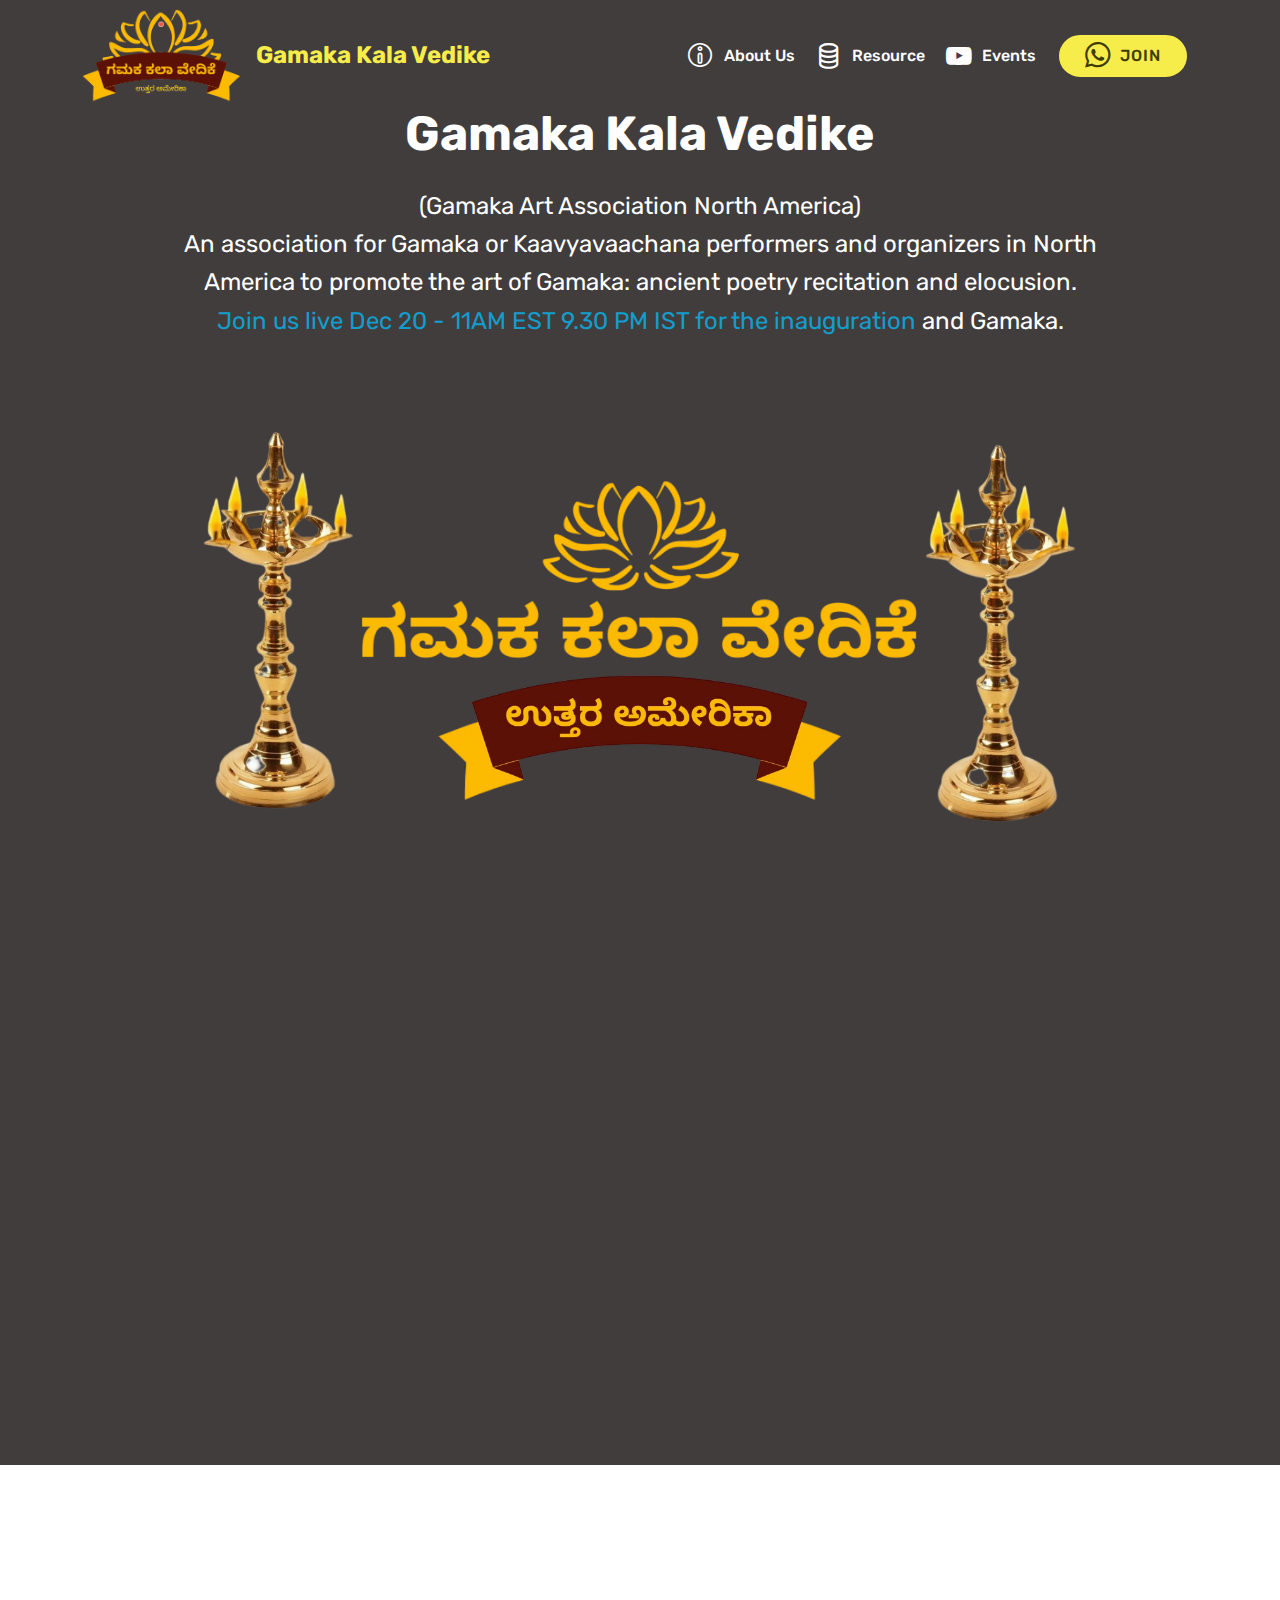
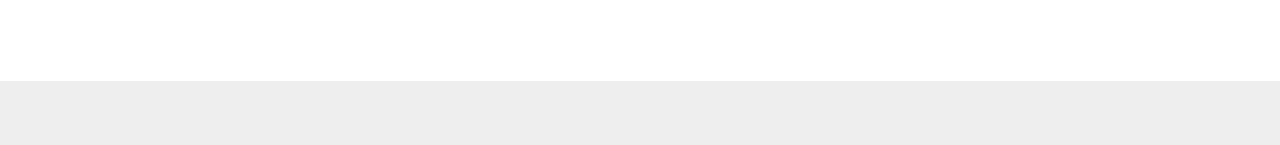
==== commit 6f5e97b1: "Update committee" ====
--- a/index.html
+++ b/index.html
@@ -1,10 +1,10 @@
 <!DOCTYPE html>
 <html  >
 <head>
-  <!-- Site made with Mobirise Website Builder v4.12.3, https://mobirise.com -->
+  <!-- Site made with Mobirise Website Builder v5.8.4, https://mobirise.com -->
   <meta charset="UTF-8">
   <meta http-equiv="X-UA-Compatible" content="IE=edge">
-  <meta name="generator" content="Mobirise v4.12.3, mobirise.com">
+  <meta name="generator" content="Mobirise v5.8.4, mobirise.com">
   <meta name="twitter:card" content="summary_large_image"/>
   <meta name="twitter:image:src" content="assets/images/index-meta.png">
   <meta property="og:image" content="assets/images/index-meta.png">
@@ -15,22 +15,26 @@
   
   
   <title>Home</title>
+  <link rel="stylesheet" href="assets/web/assets/mobirise-icons2/mobirise2.css">
   <link rel="stylesheet" href="assets/web/assets/mobirise-icons-bold/mobirise-icons-bold.css">
-  <link rel="stylesheet" href="assets/web/assets/mobirise-icons2/mobirise2.css">
   <link rel="stylesheet" href="assets/bootstrap/css/bootstrap.min.css">
   <link rel="stylesheet" href="assets/bootstrap/css/bootstrap-grid.min.css">
   <link rel="stylesheet" href="assets/bootstrap/css/bootstrap-reboot.min.css">
+  <link rel="stylesheet" href="assets/tether/tether.min.css">
   <link rel="stylesheet" href="assets/animatecss/animate.min.css">
   <link rel="stylesheet" href="assets/dropdown/css/style.css">
-  <link rel="stylesheet" href="assets/tether/tether.min.css">
   <link rel="stylesheet" href="assets/socicon/css/styles.css">
   <link rel="stylesheet" href="assets/theme/css/style.css">
+  <link rel="preload" href="https://fonts.googleapis.com/css?family=Rubik:300,300i,400,400i,500,500i,700,700i,900,900i&display=swap" as="style" onload="this.onload=null;this.rel='stylesheet'">
+  <noscript><link rel="stylesheet" href="https://fonts.googleapis.com/css?family=Rubik:300,300i,400,400i,500,500i,700,700i,900,900i&display=swap"></noscript>
   <link rel="preload" as="style" href="assets/mobirise/css/mbr-additional.css"><link rel="stylesheet" href="assets/mobirise/css/mbr-additional.css" type="text/css">
+
   
   
   
 </head>
 <body>
+  
   <section class="menu cid-s7NEBs3sLs" once="menu" id="menu1-0">
 
     
@@ -73,7 +77,7 @@
     </nav>
 </section>
 
-<section class="engine"><a href="https://mobirise.info/i">free web creation software</a></section><section class="header4 cid-s7NVdqr4i0" id="header4-7">
+<section class="header4 cid-s7NVdqr4i0" id="header4-7">
 
     
 
@@ -117,7 +121,7 @@
         <div class="row justify-content-center">
             <div class="media-container-column col-lg-8" data-form-type="formoid">
                 <!---Formbuilder Form--->
-                <form action="https://mobirise.com/" method="POST" class="mbr-form form-with-styler" data-form-title="Mobirise Form"><input type="hidden" name="email" data-form-email="true" value="D4u4CJwfIq8GP50N/EvflK7yqZ7VTFRrz1gH/+6jGFUzDBygM/PMvpFRmNLIQyuiH9C1dJo1rp2cYY/dZ5E023q82LsS6z43+KZqED38R68aZw31D2ewgvrB7MjeIgRw">
+                <form action="https://mobirise.eu/" method="POST" class="mbr-form form-with-styler" data-form-title="Mobirise Form"><input type="hidden" name="email" data-form-email="true" value="b87atEaZ+/A3mAkLYifnMAFuxGblrkK8pAuE/nNolPSsncSbLjP3Hwg/MAJm54yM9+4ZXkrfF2tGI6ezRGF01FlpIA1QVEcN4wu/aalPOP83QAdo35DataUFbd0HS/bC">
                     <div class="row">
                         <div hidden="hidden" data-form-alert="" class="alert alert-success col-12">Thanks for filling out the form!</div>
                         <div hidden="hidden" data-form-alert-danger="" class="alert alert-danger col-12">
@@ -213,20 +217,7 @@
             </div>
         </div>
     </div>
-</section>
-
-
-  <script src="assets/web/assets/jquery/jquery.min.js"></script>
-  <script src="assets/popper/popper.min.js"></script>
-  <script src="assets/bootstrap/js/bootstrap.min.js"></script>
-  <script src="assets/smoothscroll/smooth-scroll.js"></script>
-  <script src="assets/viewportchecker/jquery.viewportchecker.js"></script>
-  <script src="assets/dropdown/js/nav-dropdown.js"></script>
-  <script src="assets/dropdown/js/navbar-dropdown.js"></script>
-  <script src="assets/touchswipe/jquery.touch-swipe.min.js"></script>
-  <script src="assets/tether/tether.min.js"></script>
-  <script src="assets/theme/js/script.js"></script>
-  <script src="assets/formoid/formoid.min.js"></script>
+</section><section class="display-7" style="padding: 0;align-items: center;justify-content: center;flex-wrap: wrap;    align-content: center;display: flex;position: relative;height: 4rem;"><a href="https://mobiri.se/929716" style="flex: 1 1;height: 4rem;position: absolute;width: 100%;z-index: 1;"><img alt="" style="height: 4rem;" src="[data-uri]"></a><p style="margin: 0;text-align: center;" class="display-7">Designed with &#8204;</p><a style="z-index:1" href="https://mobirise.com"> Website Builder Software</a></section><script src="assets/popper/popper.min.js"></script>  <script src="assets/web/assets/jquery/jquery.min.js"></script>  <script src="assets/bootstrap/js/bootstrap.min.js"></script>  <script src="assets/tether/tether.min.js"></script>  <script src="assets/smoothscroll/smooth-scroll.js"></script>  <script src="assets/viewportchecker/jquery.viewportchecker.js"></script>  <script src="assets/dropdown/js/nav-dropdown.js"></script>  <script src="assets/dropdown/js/navbar-dropdown.js"></script>  <script src="assets/touchswipe/jquery.touch-swipe.min.js"></script>  <script src="assets/theme/js/script.js"></script>  <script src="assets/formoid/formoid.min.js"></script>  
   
   
  <div id="scrollToTop" class="scrollToTop mbr-arrow-up"><a style="text-align: center;"><i class="mbr-arrow-up-icon mbr-arrow-up-icon-cm cm-icon cm-icon-smallarrow-up"></i></a></div>
